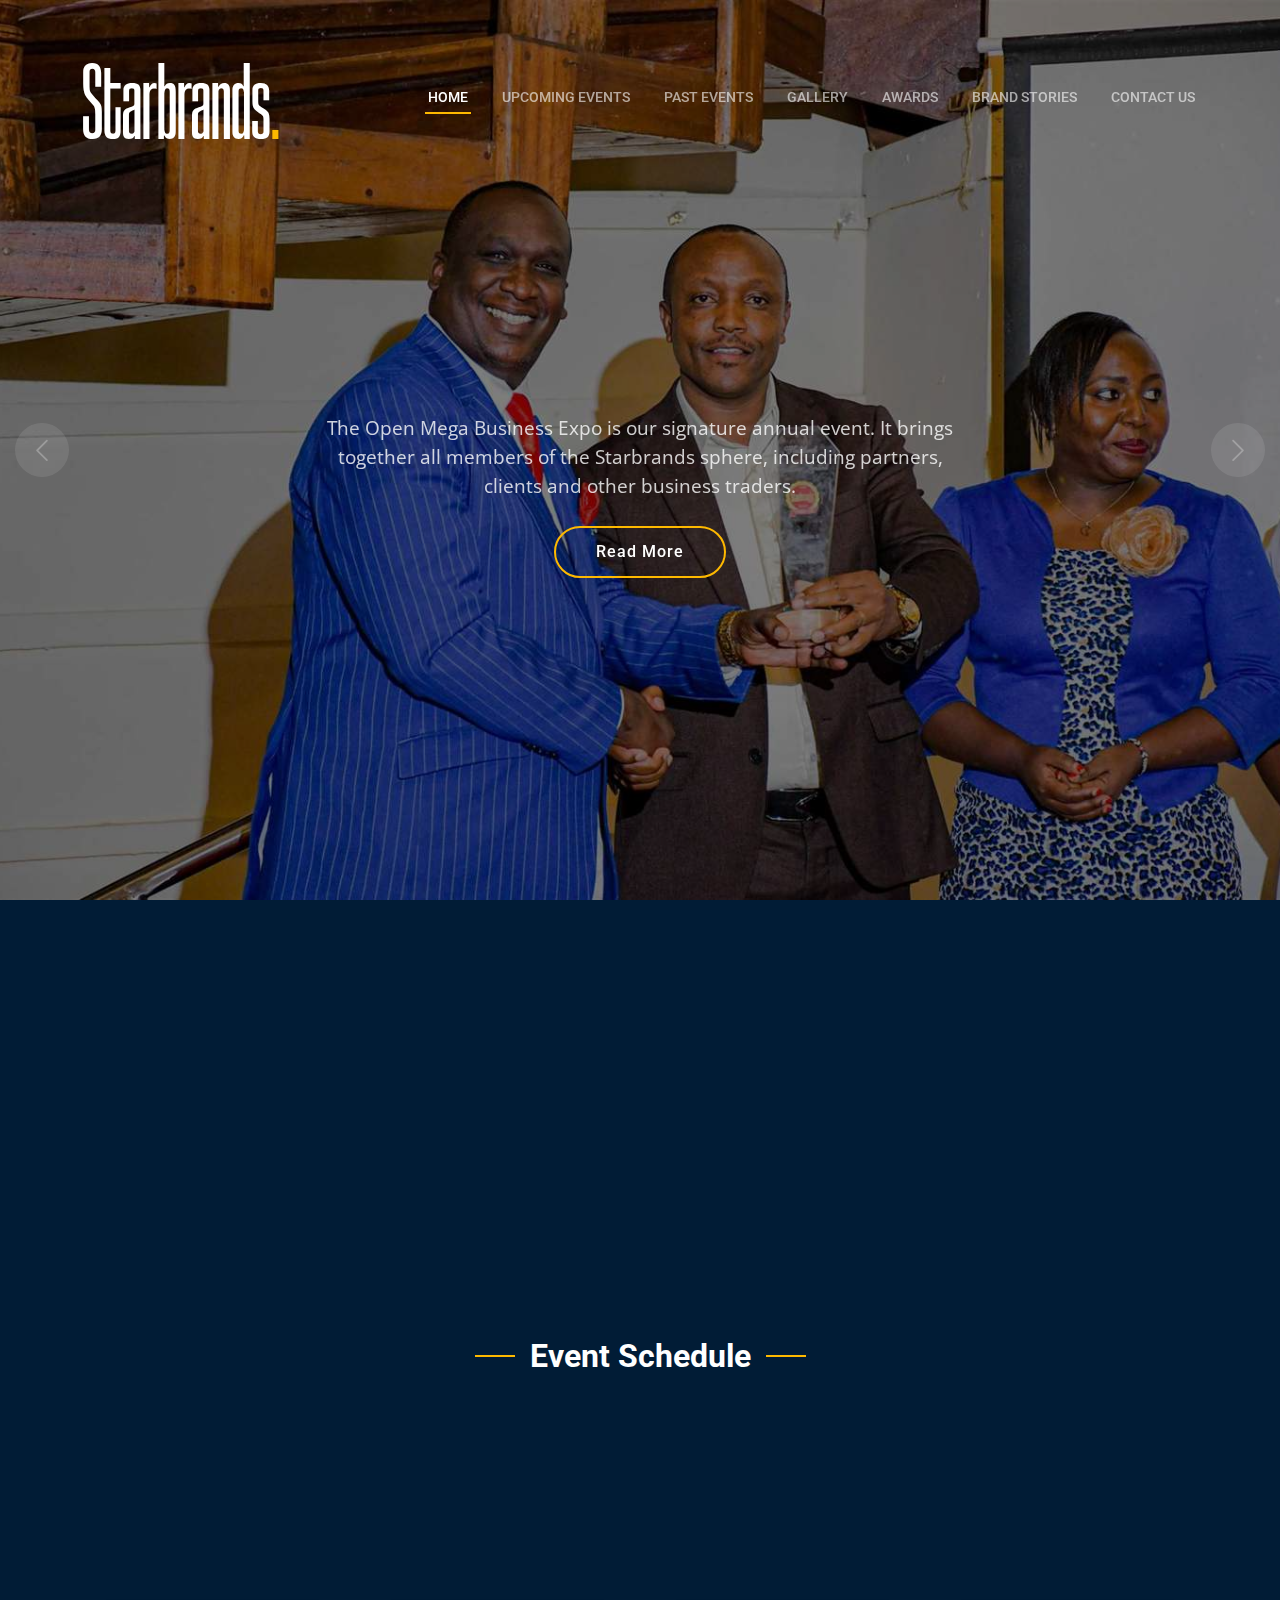
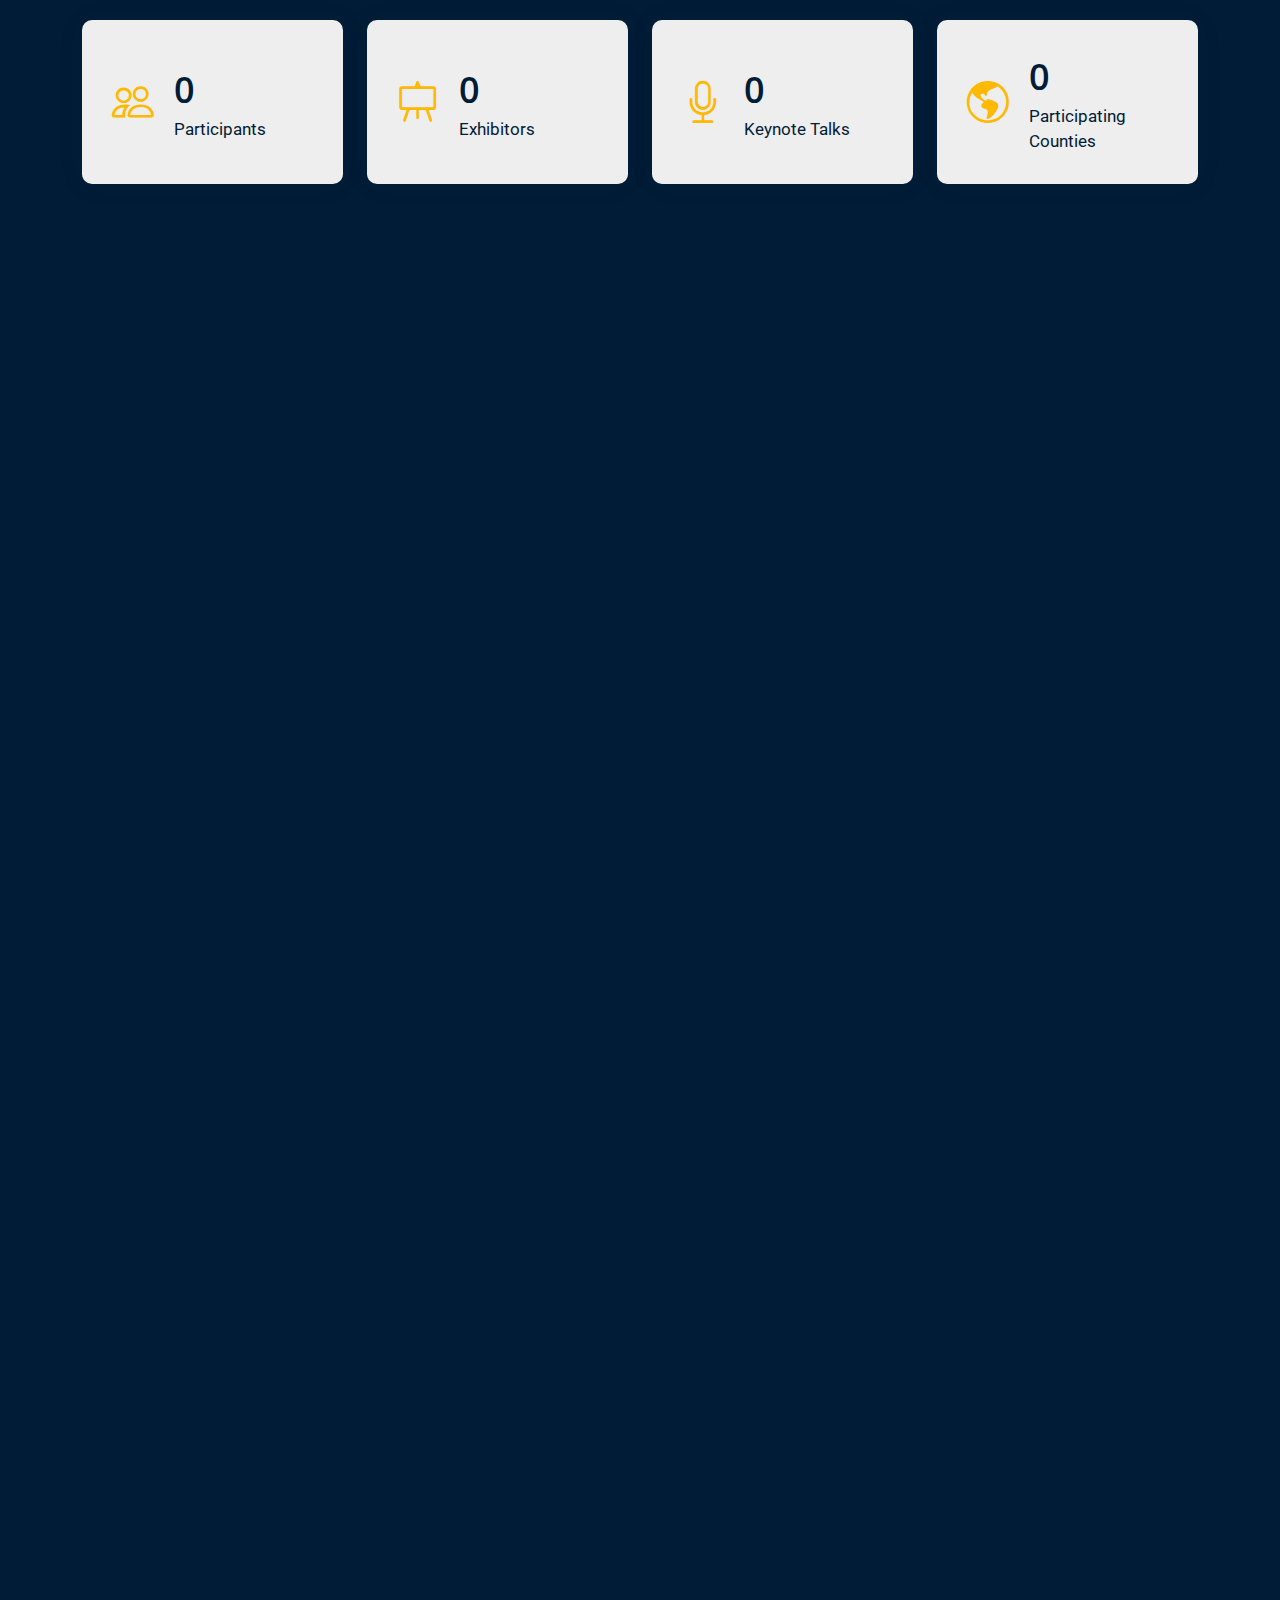
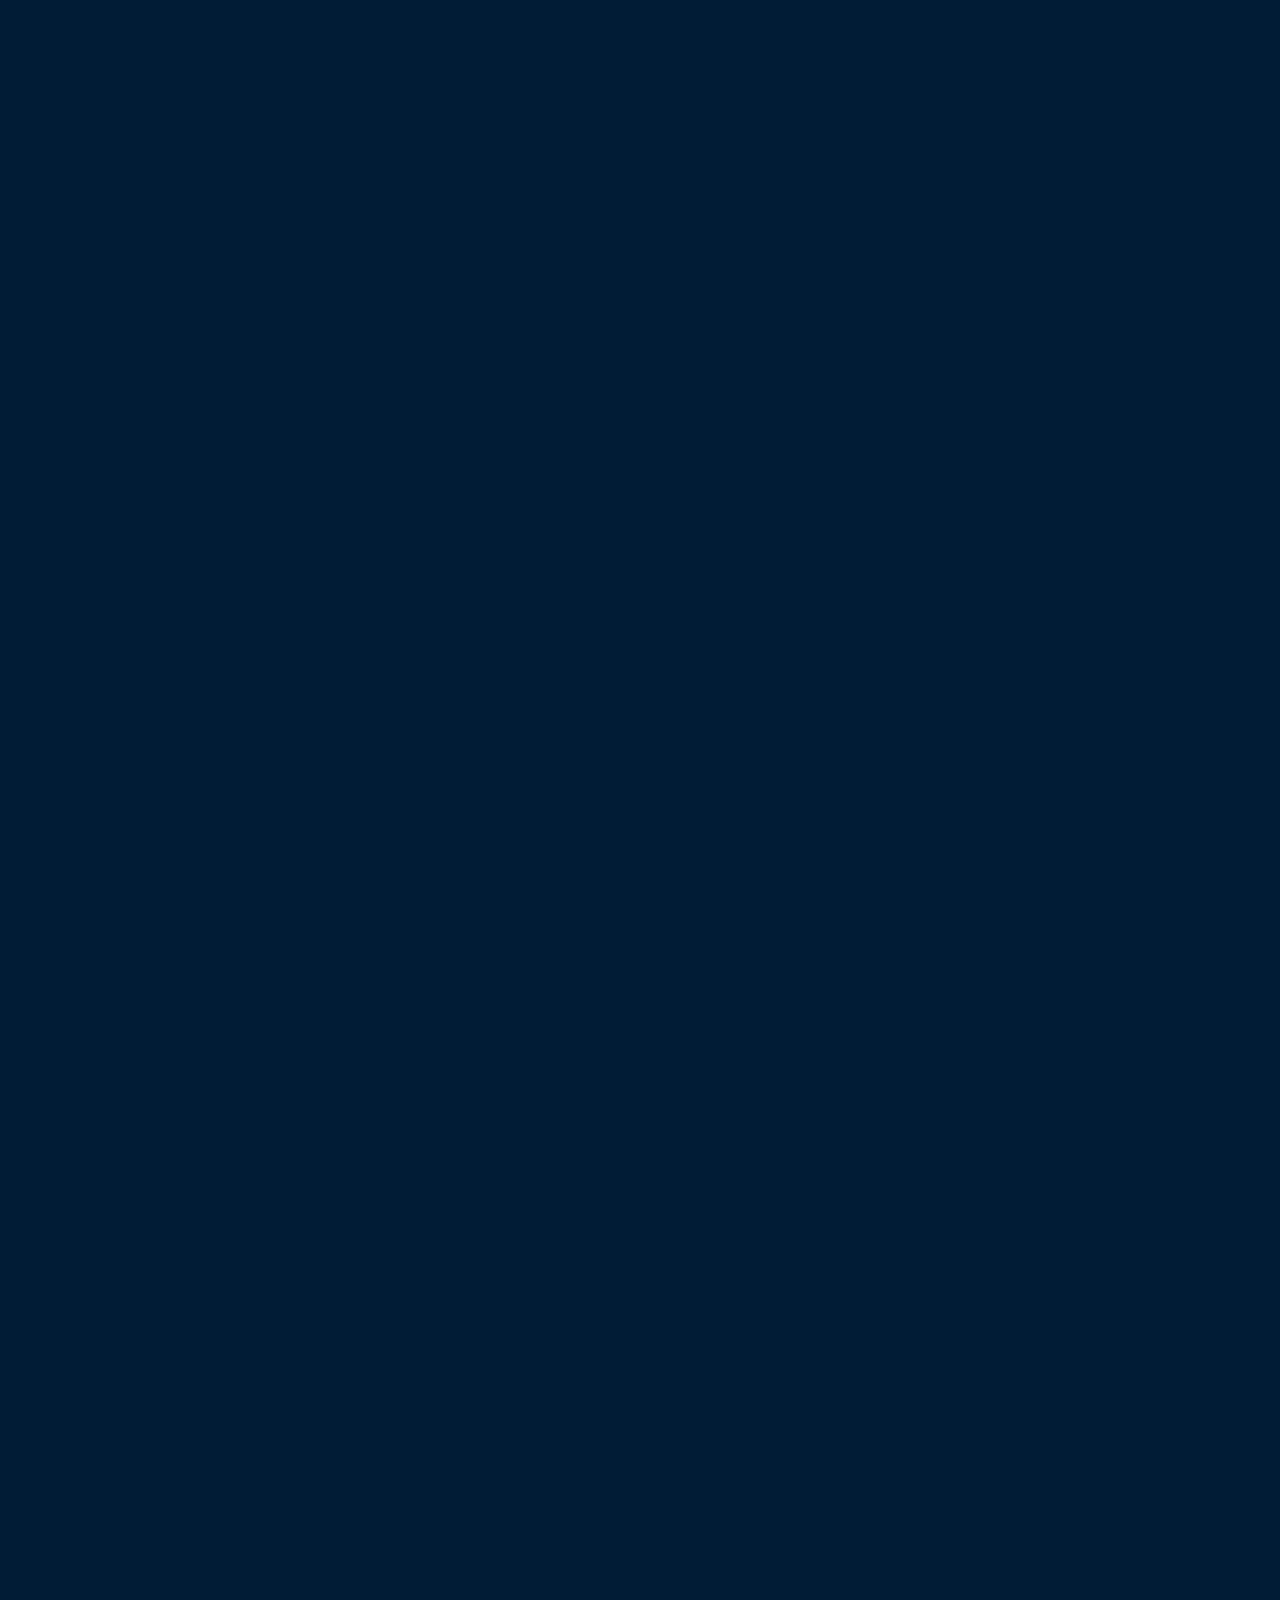
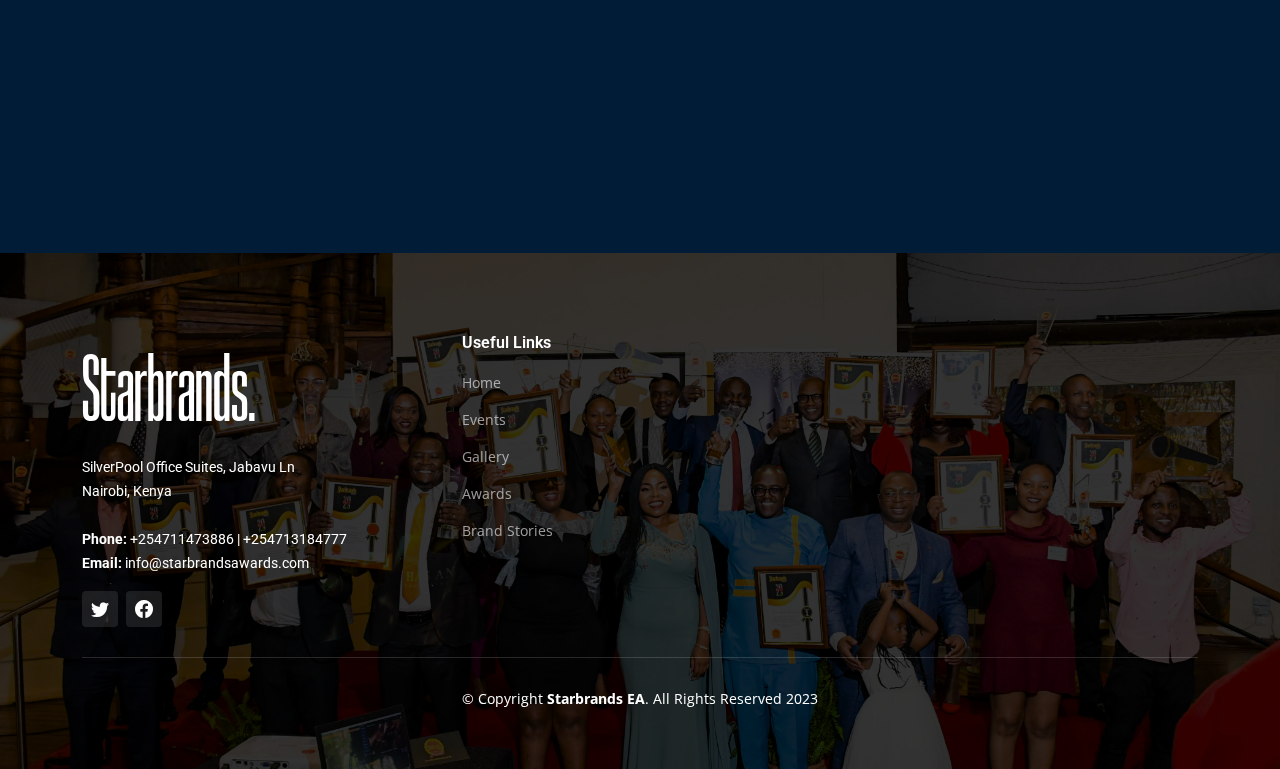
==== index.html @ d7c4d73c "favicon commit" ====
<!DOCTYPE html>
<html lang="en">

<head>
  <meta charset="utf-8">
  <meta content="width=device-width, initial-scale=1.0" name="viewport">

  <title>Starbrands</title>
  <meta content="" name="description">
  <meta content="" name="keywords">

  <!-- Favicons -->
  <link href="assets/img/favicon-logo-main.png" rel="icon">
  <link href="assets/img/favicon-logo-main.png" rel="apple-touch-icon">

  <!-- Google Fonts -->
  <link rel="preconnect" href="https://fonts.googleapis.com">
  <link rel="preconnect" href="https://fonts.gstatic.com" crossorigin>
  <link
    href="https://fonts.googleapis.com/css2?family=Open+Sans:ital,wght@0,300;0,400;0,500;0,600;0,700;1,300;1,400;1,600;1,700&family=Roboto:ital,wght@0,300;0,400;0,500;0,600;0,700;1,300;1,400;1,500;1,600;1,700&family=Work+Sans:ital,wght@0,300;0,400;0,500;0,600;0,700;1,300;1,400;1,500;1,600;1,700&display=swap"
    rel="stylesheet">

  <!-- Vendor CSS Files -->
  <link href="assets/vendor/bootstrap/css/bootstrap.min.css" rel="stylesheet">
  <link href="assets/vendor/bootstrap-icons/bootstrap-icons.css" rel="stylesheet">
  <link href="assets/vendor/fontawesome-free/css/all.min.css" rel="stylesheet">
  <link href="assets/vendor/aos/aos.css" rel="stylesheet">
  <link href="assets/vendor/glightbox/css/glightbox.min.css" rel="stylesheet">
  <link href="assets/vendor/swiper/swiper-bundle.min.css" rel="stylesheet">

  <!-- Template Main CSS File -->
  <link href="assets/css/main.css" rel="stylesheet">


</head>

<body>

  <!-- ======= Header ======= -->
  <header id="header" class="header d-flex align-items-center">
    <div class="container-fluid container-xl d-flex align-items-center justify-content-between">

      <a href="index.html" class="logo d-flex align-items-center">
        <!-- Uncomment the line below if you also wish to use an image logo -->
        <!-- <img src="assets/img/logo.png" alt=""> -->
        <h1 id="starbrands">Starbrands<span>.</span></h1>
      </a>

      <i class="mobile-nav-toggle mobile-nav-show bi bi-list"></i>
      <i class="mobile-nav-toggle mobile-nav-hide d-none bi bi-x"></i>
      <nav id="navbar" class="navbar">
        <ul>
          <li><a href="index.html" class="active">Home</a></li>
          <!-- <li class="dropdown"><a href="#"><span>Events</span> <i class="bi bi-chevron-down dropdown-indicator"></i></a>
            <ul>
              <li><a href="#">Upcoming Events</a></li>
              <li class="dropdown"><a href="#"><span>Deep Dropdown</span> <i class="bi bi-chevron-down dropdown-indicator"></i></a>
                <ul>
                  <li><a href="#">Deep Dropdown 1</a></li>
                  <li><a href="#">Deep Dropdown 2</a></li>
                  <li><a href="#">Deep Dropdown 3</a></li>
                  <li><a href="#">Deep Dropdown 4</a></li>
                  <li><a href="#">Deep Dropdown 5</a></li>
                </ul>
              </li>
              <li><a href="#">Past Events</a></li>
            </ul>
          </li> -->
          <li><a href="#">Upcoming Events</a></li>
          <li><a href="#">Past Events</a></li>
          <li><a href="gallery.html">Gallery</a></li>
          <li><a href="#">Awards</a></li>
          <li><a href="#">Brand Stories</a></li>
          <li><a href="#">Contact Us</a></li>

          <!-- <li><a href="contact.html">Contact</a></li> -->
        </ul>
      </nav><!-- .navbar -->

    </div>
  </header><!-- End Header -->

  <!-- ======= Hero Section ======= -->
  <section id="hero" class="hero">

    <div class="info d-flex align-items-center">
      <div class="container">
        <div class="row justify-content-center">
          <div class="col-lg-7 text-center">
            <!-- <h2 data-aos="fade-down"> <span> OMBE - 2023</span></h2> -->
            <p data-aos="fade-up">The Open Mega Business Expo is our signature annual event.
              It brings together all members of the Starbrands sphere, including
              partners, clients and other business traders.</p>
            <a data-aos="fade-up" data-aos-delay="200" href="#main" class="btn-get-started">Read More</a>
          </div>
        </div>
      </div>
    </div>

    <div id="hero-carousel" class="carousel slide" data-bs-ride="carousel" data-bs-interval="5000">

      <div class="carousel-item active" style="background-image: url(assets/img/gallery/old-compressed/8.jpg)"></div>
      <div class="carousel-item" style="background-image: url(assets/img/gallery/old-compressed/17.jpg)"></div>
      <div class="carousel-item" style="background-image: url(assets/img/gallery/new-compressed/19.jpg)"></div>
      <!-- <div class="carousel-item" style="background-image: url(assets/img/gallery/new-compressed/10.jpg)"></div> -->
      <div class="carousel-item" style="background-image: url(assets/img/banner2.jpg)"></div>
      <!-- <div class="carousel-item" style="background-image: url(assets/img/banner2.jpg)"></div>
      <div class="carousel-item" style="background-image: url(assets/img/banner2.jpg)"></div>
      <div class="carousel-item" style="background-image: url(assets/img/banner3.jpg)"></div> -->

      <a class="carousel-control-prev" href="#hero-carousel" role="button" data-bs-slide="prev">
        <span class="carousel-control-prev-icon bi bi-chevron-left" aria-hidden="true"></span>
      </a>

      <a class="carousel-control-next" href="#hero-carousel" role="button" data-bs-slide="next">
        <span class="carousel-control-next-icon bi bi-chevron-right" aria-hidden="true"></span>
      </a>

    </div>

  </section><!-- End Hero Section -->

  <main id="main">

    <!-- ======= Get Started Section ======= -->
    <section id="get-started" class="get-started section-bg">
      <div class="container">

        <div class="row justify-content-between gy-4">

          <div class="col-lg-8 d-flex align-items-center" data-aos="fade-up">
            <div class="content">
              <h3>OPEN MEGA BUSINESS EXPO</h3>
              <p>The open mega business expo is our signature annual event. It brings together all members of the
                Starbrands
                sphere, including partners, clients and other business traders. It features 3 days of exciting
                exhibitions,
                demos, inspiring
                business talks and networking. It’s the perfect opportunity to gain visibility and forge professional
                connections with other businesses and potential
                clients.</p>

            </div>
          </div>
        </div>

      </div>
    </section><!-- End Get Started Section -->

    <div class="info d-flex align-items-center">
      <div class="container">
        <div class="row justify-content-center">
          <!-- <h1 class="text-center">Event Schedule</h1> -->
          <div class=" mt-4 section-header">
            <h2>Event Schedule</h2>
            <!-- <p>Aperiam dolorum et et wuia molestias qui eveniet numquam nihil porro incidunt dolores placeat sunt id nobis
              omnis tiledo stran delop</p> -->
          </div>
          <div class="col-lg-6 text-center">
            <h2 data-aos="fade-down"><span><i class="bi bi-calendar-date"></i></span> When</h2>
            <p data-aos="fade-up">24th - 26th Nov 2023</p>
            <!-- <a data-aos="fade-up" data-aos-delay="200" href="#get-started" class="btn-get-started">Read More</a> -->
          </div>
          <!-- <span class="d-none d-lg-block w-0 px-0 my-2" style="height: 4rem; border-left: 1px solid #000;"></span> -->
          <div class="col-lg-6 text-center">
            <h2 data-aos="fade-down"><span><i class="bi bi-geo-alt"></i></span> Where</h2>
            <p data-aos="fade-up">Thika Municipal Stadium, Kiambu</p>
            <!-- <a data-aos="fade-up" data-aos-delay="200" href="#get-started" class="btn-get-started">Read More</a> -->
          </div>
        </div>
      </div>
    </div>

    <!-- ======= Stats Counter Section ======= -->
    <section id="stats-counter" class="stats-counter section-bg">
      <div class="container">

        <div class="row gy-4">

          <div class="col-lg-3 col-md-6">
            <div class="stats-item d-flex align-items-center w-100 h-100">
              <i class="bi bi-people color-blue flex-shrink-0"></i>
              <div>
                <span data-purecounter-start="0" data-purecounter-end="15000" data-purecounter-duration="1"
                  class="purecounter"></span>
                <p class="ku">Participants</p>
              </div>
            </div>
          </div><!-- End Stats Item -->

          <div class="col-lg-3 col-md-6">
            <div class="stats-item d-flex align-items-center w-100 h-100">
              <i class="bi bi-easel color-orange flex-shrink-0"></i>
              <div>
                <span data-purecounter-start="0" data-purecounter-end="400" data-purecounter-duration="1"
                  class="purecounter"></span>
                <p>Exhibitors</p>
              </div>
            </div>
          </div><!-- End Stats Item -->

          <div class="col-lg-3 col-md-6">
            <div class="stats-item d-flex align-items-center w-100 h-100">
              <i class="bi bi-mic color-green flex-shrink-0"></i>
              <div>
                <span data-purecounter-start="0" data-purecounter-end="10" data-purecounter-duration="1"
                  class="purecounter"></span>
                <p>Keynote Talks</p>
              </div>
            </div>
          </div><!-- End Stats Item -->

          <div class="col-lg-3 col-md-6">
            <div class="stats-item d-flex align-items-center w-100 h-100">
              <i class="bi bi-globe-americas color-pink flex-shrink-0"></i>
              <div>
                <span data-purecounter-start="0" data-purecounter-end="20" data-purecounter-duration="1"
                  class="purecounter"></span>
                <p>Participating Counties</p>
              </div>
            </div>
          </div><!-- End Stats Item -->

        </div>

      </div>
    </section><!-- End Stats Counter Section -->


    <!-- ======= Alt Services Section ======= -->
    <section id="alt-services" class="alt-services">
      <div class="container" data-aos="fade-up">

        <div class="row justify-content-around gy-4">
          <div class="col-lg-6 img-bg" style="background-image: url(assets/img/gallery/new-compressed/3.jpg);"
            data-aos="zoom-in" data-aos-delay="100"></div>

          <div class="col-lg-5 d-flex flex-column justify-content-center">
            <h3>Why Exhibit With Us?</h3>

            <div class="icon-box d-flex position-relative" data-aos="fade-up" data-aos-delay="100">
              <i class="bi bi-easel flex-shrink-0"></i>
              <div>
                <h4><a href="#alt-services" class="stretched-link">Boost your visibility</a></h4>
                <p>Establish yourself as a key player in the
                  Kenyan business ecosystem, increase your
                  brand awareness, and attract new
                  prospects.</p>
              </div>
            </div>

            <div class="icon-box d-flex position-relative" data-aos="fade-up" data-aos-delay="200">
              <i class="bi bi-patch-check flex-shrink-0"></i>
              <div>
                <h4><a href="#alt-services" class="stretched-link">Connect with the Starbrands community</a></h4>
                <p>Did you know that many Starbrands partners work in
                  collaboration with other partners?
                  It’s a win-win situation as it helps the community gain
                  time and expertise as well as establish a supportive
                  business network among key business players.</p>
              </div>
            </div>

            <div class="icon-box d-flex position-relative" data-aos="fade-up" data-aos-delay="300">
              <i class="bi bi-brightness-high flex-shrink-0"></i>
              <div>
                <h4><a href="#alt-services" class="stretched-link">Showcase your expertise</a></h4>
                <p>Share your knowledge and present various topics such as: Details about your Brand,
                  Services & Products, Customer success stories & feedback</p>
              </div>
            </div>

            <!-- <div class="icon-box d-flex position-relative" data-aos="fade-up" data-aos-delay="400">
              <i class="bi bi-brightness-high flex-shrink-0"></i>
              <div>
                <h4><a href="" class="stretched-link">Tride clov</a></h4>
                <p>Est voluptatem labore deleniti quis a delectus et. Saepe dolorem libero sit non aspernatur odit amet.
                  Et eligendi</p>
              </div>
            </div> -->

          </div>
        </div>

      </div>
    </section><!-- End Alt Services Section -->



    <!-- ======= Services Section ======= -->
    <section id="services" class="services section-bg">
      <div class="container" data-aos="fade-up">

        <div class="section-header">
          <h2>Branded Booths</h2>
          <p>Our branded booths offer you a unique opportunity
            to play a key role during the Expo and increase your
            brand visibility, awareness and business expertise.</p>
        </div>

        <div class="row gy-4">

          <div class="col-lg-3 col-md-6" data-aos="fade-up" data-aos-delay="100">
            <div class="service-item  position-relative">
              <div class="icon">
                <i class="fa-solid fa-mountain-city"></i>
              </div>
              <h3>Plug & Play</h3>
              <p>Booths include a big screen TV for demos/slides.</p>
              <!-- <a href="service-details.html" class="readmore stretched-link">Learn more <i
                  class="bi bi-arrow-right"></i></a> -->
            </div>
          </div><!-- End Service Item -->

          <div class="col-lg-3 col-md-6" data-aos="fade-up" data-aos-delay="200">
            <div class="service-item position-relative">
              <div class="icon">
                <i class="fa-solid fa-arrow-up-from-ground-water"></i>
              </div>
              <h3>No exhibition materials needed</h3>
              <p>Eliminate stress with minimum set-up.</p>
            </div>
          </div><!-- End Service Item -->

          <div class="col-lg-3 col-md-6" data-aos="fade-up" data-aos-delay="300">
            <div class="service-item position-relative">
              <div class="icon">
                <i class="fa-solid fa-compass-drafting"></i>
              </div>
              <h3>Promote your brand</h3>
              <p>Get published in the event agenda which
                is distributed on-site and promoted online.</p>
            </div>
          </div><!-- End Service Item -->

          <div class="col-lg-3 col-md-6" data-aos="fade-up" data-aos-delay="400">
            <div class="service-item position-relative">
              <div class="icon">
                <i class="fa-solid fa-trowel-bricks"></i>
              </div>
              <h3>Community</h3>
              <p>Open to all Partners, developers
                and community members.</p>
            </div>
          </div><!-- End Service Item -->

          <!-- <div class="col-lg-4 col-md-6" data-aos="fade-up" data-aos-delay="500">
            <div class="service-item position-relative">
              <div class="icon">
                <i class="fa-solid fa-helmet-safety"></i>
              </div>
              <h3>Velit Doloremque</h3>
              <p>Cumque et suscipit saepe. Est maiores autem enim facilis ut aut ipsam corporis aut. Sed animi at autem
                alias eius labore.</p>
              <a href="service-details.html" class="readmore stretched-link">Learn more <i
                  class="bi bi-arrow-right"></i></a>
            </div>
          </div> 

          <div class="col-lg-4 col-md-6" data-aos="fade-up" data-aos-delay="600">
            <div class="service-item position-relative">
              <div class="icon">
                <i class="fa-solid fa-arrow-up-from-ground-water"></i>
              </div>
              <h3>Dolori Architecto</h3>
              <p>Hic molestias ea quibusdam eos. Fugiat enim doloremque aut neque non et debitis iure. Corrupti
                recusandae ducimus enim.</p>
              <a href="service-details.html" class="readmore stretched-link">Learn more <i
                  class="bi bi-arrow-right"></i></a>
            </div>
          </div> -->

        </div>

      </div>
    </section><!-- End Services Section -->

    <!-- ======= Features Section ======= -->
    <section id="features" class="features section-bg">
      <div class="container" data-aos="fade-up">


        <div class="section-header">
          <h2>Choose your Booth</h2>
          <p>Benefit by promoting your brand on our social media platforms
            with over 500,000 followers and that of our partner influencers
            with over 3,000,000 followers.</p>
        </div>


        <ul class="nav nav-tabs row  g-2 d-flex">

          <li class="nav-item col-2">
            <a class="nav-link active show" data-bs-toggle="tab" data-bs-target="#tab-1">
              <h4>2x2 Meters</h4>
            </a>
          </li><!-- End tab nav item -->

          <li class="nav-item col-2">
            <a class="nav-link" data-bs-toggle="tab" data-bs-target="#tab-2">
              <h4>3x3 Meters</h4>
            </a><!-- End tab nav item -->

          <li class="nav-item col-2">
            <a class="nav-link" data-bs-toggle="tab" data-bs-target="#tab-3">
              <h4>3x6 Meters</h4>
            </a>
          </li><!-- End tab nav item -->

          <li class="nav-item col-2">
            <a class="nav-link" data-bs-toggle="tab" data-bs-target="#tab-4">
              <h4>3x9 Meters</h4>
            </a>
          </li><!-- End tab nav item -->

          <li class="nav-item col-2">
            <a class="nav-link" data-bs-toggle="tab" data-bs-target="#tab-5">
              <h4>6x6 Meters</h4>
            </a>
          </li><!-- End tab nav item -->

          <li class="nav-item col-2">
            <a class="nav-link" data-bs-toggle="tab" data-bs-target="#tab-6">
              <h4>7x6 Meters</h4>
            </a>
          </li><!-- End tab nav item -->



        </ul>

        <div class="tab-content">

          <div class="tab-pane active show" id="tab-1">
            <div class="row d-flex align-items-center">
              <div class="col-lg-6 order-2 order-lg-1 mt-3 mt-lg-0 d-flex flex-column justify-content-center"
                data-aos="fade-up" data-aos-delay="100">
                <h3>Total - Ksh. 133,400</h3>
                <p class="fst-italic">
                  VAT inclusive*
                </p>
                <ul>
                  <li><i class="bi bi-check2-all"></i> 1 table & 2 chairs.</li>
                  <li><i class="bi bi-check2-all"></i> Logo on event website.</li>
                  <li><i class="bi bi-check2-all"></i> 1 car pass</li>
                  <li><i class="bi bi-check2-all"></i> 2 dozen mineral water</li>
                  <li><i class="bi bi-check2-all"></i> 3 exhibitor badges</li>
                </ul>
              </div>
              <div class="col-lg-6 order-1 order-lg-2 text-center" data-aos="fade-up" data-aos-delay="200">
                <img src="assets/img/gallery/booth3.png" alt="" class="img-fluid">
              </div>
            </div>
          </div><!-- End tab content item -->

          <div class="tab-pane" id="tab-2">
            <div class="row d-flex align-items-center">
              <div class="col-lg-6 order-2 order-lg-1 mt-3 mt-lg-0 d-flex flex-column justify-content-center"
                data-aos="fade-up" data-aos-delay="100">
                <h3>Total - Ksh. 179,800</h3>
                <p class="fst-italic">
                  VAT inclusive*
                </p>
                <ul>
                  <li><i class="bi bi-check2-all"></i> 1 table & 4 chairs.</li>
                  <li><i class="bi bi-check2-all"></i> Promotion on Facebook Page.</li>
                  <li><i class="bi bi-check2-all"></i> Logo on event website.</li>
                  <li><i class="bi bi-check2-all"></i> 1 car pass</li>
                  <li><i class="bi bi-check2-all"></i> 3 dozen mineral water</li>
                  <li><i class="bi bi-check2-all"></i> 4 exhibitor badges</li>
                </ul>
              </div>
              <div class="col-lg-6 order-1 order-lg-2 text-center">
                <img src="assets/img/gallery/booth3.png" alt="" class="img-fluid">
              </div>
            </div>
          </div><!-- End tab content item -->

          <div class="tab-pane" id="tab-3">
            <div class="row d-flex align-items-center">
              <div class="col-lg-6 order-2 order-lg-1 mt-3 mt-lg-0 d-flex flex-column justify-content-center"
                data-aos="fade-up" data-aos-delay="100">
                <h3>Total - Ksh. 290,000</h3>
                <p class="fst-italic">
                  VAT inclusive*
                </p>
                <ul>
                  <li><i class="bi bi-check2-all"></i> 1 table & 4 chairs.</li>
                  <li><i class="bi bi-check2-all"></i> Promotion on Facebook Page.</li>
                  <li><i class="bi bi-check2-all"></i> Logo on event website.</li>
                  <li><i class="bi bi-check2-all"></i> 2 car pass</li>
                  <li><i class="bi bi-check2-all"></i> 5 dozen mineral water</li>
                  <li><i class="bi bi-check2-all"></i> 6 exhibitor badges</li>
                </ul>
              </div>
              <div class="col-lg-6 order-1 order-lg-2 text-center">
                <img src="assets/img/gallery/booth3.png" alt="" class="img-fluid">
              </div>
            </div>
          </div><!-- End tab content item -->

          <div class="tab-pane" id="tab-4">
            <div class="row d-flex align-items-center">
              <div class="col-lg-6 order-2 order-lg-1 mt-3 mt-lg-0 d-flex flex-column justify-content-center"
                data-aos="fade-up" data-aos-delay="100">
                <h3>Total - Ksh. 527,800</h3>
                <p class="fst-italic">
                  VAT inclusive*
                </p>
                <ul>
                  <li><i class="bi bi-check2-all"></i> 1 table & 6 chairs.</li>
                  <li><i class="bi bi-check2-all"></i> Promotion on Twitter Trends.</li>
                  <li><i class="bi bi-check2-all"></i> Promotion on Facebook Page.</li>
                  <li><i class="bi bi-check2-all"></i> Logo on event website.</li>
                  <li><i class="bi bi-check2-all"></i> 2 car pass</li>
                  <li><i class="bi bi-check2-all"></i> 6 dozen mineral water</li>
                  <li><i class="bi bi-check2-all"></i> 6 exhibitor badges</li>
                </ul>
              </div>
              <div class="col-lg-6 order-1 order-lg-2 text-center">
                <img src="assets/img/gallery/booth3.png" alt="" class="img-fluid">
              </div>
            </div>
          </div><!-- End tab content item -->

          <div class="tab-pane" id="tab-5">
            <div class="row d-flex align-items-center">
              <div class="col-lg-6 order-2 order-lg-1 mt-3 mt-lg-0 d-flex flex-column justify-content-center"
                data-aos="fade-up" data-aos-delay="100">
                <h3>Total - Ksh. 754,000</h3>
                <p class="fst-italic">
                  VAT inclusive*
                </p>
                <ul>
                  <li><i class="bi bi-check2-all"></i> 1 table & 8 chairs.</li>
                  <li><i class="bi bi-check2-all"></i> Promotion on Twitter Trends.</li>
                  <li><i class="bi bi-check2-all"></i> Promotion on Facebook Page.</li>
                  <li><i class="bi bi-check2-all"></i> Logo on event website.</li>
                  <li><i class="bi bi-check2-all"></i> 3 car pass</li>
                  <li><i class="bi bi-check2-all"></i> 7 dozen mineral water</li>
                  <li><i class="bi bi-check2-all"></i> 8 exhibitor badges</li>
                </ul>
                <p class="fst-italic">
                  *plus any other thing upon request
                </p>

              </div>
              <div class="col-lg-6 order-1 order-lg-2 text-center">
                <img src="assets/img/gallery/booth3.png" alt="" class="img-fluid">
              </div>
            </div>
          </div><!-- End tab content item -->

          <div class="tab-pane" id="tab-6">
            <div class="row d-flex align-items-center">
              <div class="col-lg-6 order-2 order-lg-1 mt-3 mt-lg-0 d-flex flex-column justify-content-center"
                data-aos="fade-up" data-aos-delay="100">
                <h3>Total - Ksh. 1,044,000</h3>
                <p class="fst-italic">
                  VAT inclusive*
                </p>
                <ul>
                  <li><i class="bi bi-check2-all"></i> 1 table & 10 chairs.</li>
                  <li><i class="bi bi-check2-all"></i> Promotion on Twitter Trends.</li>
                  <li><i class="bi bi-check2-all"></i> Promotion on Facebook Page.</li>
                  <li><i class="bi bi-check2-all"></i> Logo on event website.</li>
                  <li><i class="bi bi-check2-all"></i> 4 car pass</li>
                  <li><i class="bi bi-check2-all"></i> 10 dozen mineral water</li>
                  <li><i class="bi bi-check2-all"></i> 10 exhibitor badges</li>
                </ul>
                <p class="fst-italic">
                  *plus any other thing upon request
                </p>

              </div>
              <div class="col-lg-6 order-1 order-lg-2 text-center">
                <img src="assets/img/gallery/booth3.png" alt="" class="img-fluid">
              </div>
            </div>
          </div><!-- End tab content item -->

        </div>

      </div>
    </section><!-- End Features Section -->


    <section id="team" class="team">
      <div class="container aos-init aos-animate" data-aos="fade-up">

        <div class="section-header" data-aos="fade-up">
          <h2>Invited Guests</h2>
          <!-- <p>Aperiam dolorum et et wuia molestias qui eveniet numquam nihil porro incidunt dolores placeat sunt id nobis
            omnis tiledo stran delop</p> -->
        </div>

        <div class="row gy-5" data-aos="fade-up">

          <div class="col-lg-4 col-md-6 col-12 member aos-init aos-animate" data-aos="fade-up" data-aos-delay="100">
            <div class="member-img">
              <img src="assets/img/gallery/riggyg2.jpg" class="img-fluid" alt="">
            </div>
            <div class="member-info text-center">
              <h4>Hon. Rigathi Gachagua</h4>
              <span>Deputy President, Republic of Kenya</span>

            </div>
          </div><!-- End Team Member -->

          <div class="col-lg-4 col-md-6 col-12 member aos-init aos-animate" data-aos="fade-up" data-aos-delay="200">
            <div class="member-img">
              <img src="assets/img/gallery/kimani2.jpg" class="img-fluid" alt="">
            </div>
            <div class="member-info text-center">
              <h4>Hon. Kimani Wamatangi</h4>
              <span>Governor, Kiambu County</span>
            </div>
          </div><!-- End Team Member -->

          <div class="col-lg-4 col-md-6 col-12 member aos-init aos-animate" data-aos="fade-up" data-aos-delay="300">
            <div class="member-img">
              <img src="assets/img/gallery/kuria.jpg" class="img-fluid" alt="">
            </div>
            <div class="member-info text-center">
              <h4>Hon. Moses Kuria</h4>
              <span>CS, Ministry of Trade & Investments</span>

            </div>
          </div><!-- End Team Member -->

        </div>

      </div>
    </section>

    <!-- ======= Our Projects Section ======= -->
    <section id="projects" class="projects">
      <div class="container" data-aos="fade-up">

        <div class="section-header">
          <h2>Our Partners</h2>
        </div>

        <div class="portfolio-isotope" data-portfolio-filter="*" data-portfolio-layout="masonry"
          data-portfolio-sort="original-order">

          <!-- <ul class="portfolio-flters" data-aos="fade-up" data-aos-delay="100">
            <li data-filter="*" class="filter-active">All</li>
            <li data-filter=".filter-remodeling">Remodeling</li>
            <li data-filter=".filter-construction">Construction</li>
            <li data-filter=".filter-repairs">Repairs</li>
            <li data-filter=".filter-design">Design</li>
          </ul>End Projects Filters -->

          <div class="row gy-4 portfolio-container" data-aos="fade-up" data-aos-delay="200">

            <div class="col-lg-2 col-md-3 col-4 portfolio-item filter-remodeling">
              <div class="portfolio-content h-100">
                <img src="assets/img/projects/remodeling-1.jpg" class="img-fluid" alt="">
                <div class="portfolio-info">
                  <p>KNCCI</p>
                  <!-- <a href="assets/img/projects/remodeling-1.jpg" title="Remodeling 1"
                    data-gallery="portfolio-gallery-remodeling" class="glightbox preview-link"><i
                      class="bi bi-zoom-in"></i></a>
                  <a href="project-details.html" title="More Details" class="details-link"><i
                      class="bi bi-link-45deg"></i></a> -->
                </div>
              </div>
            </div><!-- End Projects Item -->

            <div class="col-lg-2 col-md-3 col-4 portfolio-item filter-construction">
              <div class="portfolio-content h-100">
                <img src="assets/img/projects/construction-1.jpg" class="img-fluid" alt="">
                <div class="portfolio-info">
                  <p>Together As One</p>
                  <!-- <a href="assets/img/projects/construction-1.jpg" title="Construction 1"
                    data-gallery="portfolio-gallery-construction" class="glightbox preview-link"><i
                      class="bi bi-zoom-in"></i></a>
                  <a href="project-details.html" title="More Details" class="details-link"><i
                      class="bi bi-link-45deg"></i></a> -->
                </div>
              </div>
            </div><!-- End Projects Item -->

            <div class="col-lg-2 col-md-3 col-4 portfolio-item filter-repairs">
              <div class="portfolio-content h-100">
                <img src="assets/img/projects/realtorsolutions.jpg" class="img-fluid" alt="">
                <div class="portfolio-info">
                  <!-- <h4>Repairs 1</h4> -->
                  <p>Association of Real Estate Stakeholders</p>
                  <!-- <a href="assets/img/projects/repairs-1.jpg" title="Repairs 1" data-gallery="portfolio-gallery-repairs"
                    class="glightbox preview-link"><i class="bi bi-zoom-in"></i></a>
                  <a href="project-details.html" title="More Details" class="details-link"><i
                      class="bi bi-link-45deg"></i></a> -->
                </div>
              </div>
            </div><!-- End Projects Item -->

            <div class="col-lg-3 col-md-3 col-4 portfolio-item filter-design">
              <div class="portfolio-content h-100">
                <img src="assets/img/projects/design-1.jpg" class="img-fluid" alt="">
                <div class="portfolio-info">
                  <!-- <h4>Design 1</h4> -->
                  <p>Kenya-Dubai, Chamber of Commerece</p>
                  <!-- <a href="assets/img/projects/design-1.jpg" title="Repairs 1" data-gallery="portfolio-gallery-book"
                    class="glightbox preview-link"><i class="bi bi-zoom-in"></i></a>
                  <a href="project-details.html" title="More Details" class="details-link"><i
                      class="bi bi-link-45deg"></i></a> -->
                </div>
              </div>
            </div>

            <!-- End Projects Item -->




          </div><!-- End Projects Container -->

        </div>

      </div>
    </section><!-- End Our Projects Section -->


  </main><!-- End #main -->

  <!-- ======= Footer ======= -->
  <footer id="footer" class="footer">

    <div class="footer-content position-relative">
      <div class="container">
        <div class="row">

          <div class="col-lg-4 col-md-6">
            <div class="footer-info">
              <h3 id="starbrands">Starbrands.</h3>
              <p>
                SilverPool Office Suites, Jabavu Ln<br>
                Nairobi, Kenya<br><br>
                <strong>Phone:</strong> +254711473886 | +254713184777<br>
                <strong>Email:</strong> info@starbrandsawards.com<br>
              </p>
              <div class="social-links d-flex mt-3">
                <a href="#" class="d-flex align-items-center justify-content-center"><i class="bi bi-twitter"></i></a>
                <a href="#" class="d-flex align-items-center justify-content-center"><i class="bi bi-facebook"></i></a>
                <!-- <a href="#" class="d-flex align-items-center justify-content-center"><i class="bi bi-instagram"></i></a>
                <a href="#" class="d-flex align-items-center justify-content-center"><i class="bi bi-linkedin"></i></a> -->
              </div>
            </div>
          </div><!-- End footer info column-->

          <div class="col-lg-2 col-md-3 footer-links">
            <h4>Useful Links</h4>
            <ul>
              <li><a href="#">Home</a></li>
              <li><a href="#">Events</a></li>
              <li><a href="#">Gallery</a></li>
              <li><a href="#">Awards</a></li>
              <li><a href="#">Brand Stories</a></li>
            </ul>
          </div><!-- End footer links column-->

          <!-- <div class="col-lg-2 col-md-3 footer-links">
            <h4>Our Services</h4>
            <ul>
              <li><a href="#">Lorem</a></li>
              <li><a href="#">Lorem</a></li>
              <li><a href="#">Lorem</a></li>
            </ul>
          </div> -->
          <!-- End footer links column-->

          <!-- <div class="col-lg-2 col-md-3 footer-links">
            <h4>Lorem</h4>
            <ul>
              <li><a href="#">Lorem</a></li>
              <li><a href="#">Lorem</a></li>
              <li><a href="#">Lorem</a></li>
            </ul>
          </div> -->
          <!-- End footer links column-->

          <!-- <div class="col-lg-2 col-md-3 footer-links">
            <h4>Lorem</h4>
            <ul>
              <li><a href="#">Lorem</a></li>
              <li><a href="#">Lorem</a></li>
              <li><a href="#">Lorem</a></li>
            </ul>
          </div> -->

        </div>
      </div>
    </div>

    <div class="footer-legal text-center position-relative">
      <div class="container">
        <div class="copyright">
          &copy; Copyright <strong><span>Starbrands EA</span></strong>. All Rights Reserved 2023
        </div>
      </div>
    </div>

  </footer>
  <!-- End Footer -->

  <a href="#" class="scroll-top d-flex align-items-center justify-content-center"><i
      class="bi bi-arrow-up-short"></i></a>

  <div id="preloader"></div>

  <!-- Vendor JS Files -->
  <script src="assets/vendor/bootstrap/js/bootstrap.bundle.min.js"></script>
  <script src="assets/vendor/aos/aos.js"></script>
  <script src="assets/vendor/glightbox/js/glightbox.min.js"></script>
  <script src="assets/vendor/isotope-layout/isotope.pkgd.min.js"></script>
  <script src="assets/vendor/swiper/swiper-bundle.min.js"></script>
  <script src="assets/vendor/purecounter/purecounter_vanilla.js"></script>
  <script src="assets/vendor/php-email-form/validate.js"></script>

  <!-- Template Main JS File -->
  <script src="assets/js/main.js"></script>

</body>

</html>
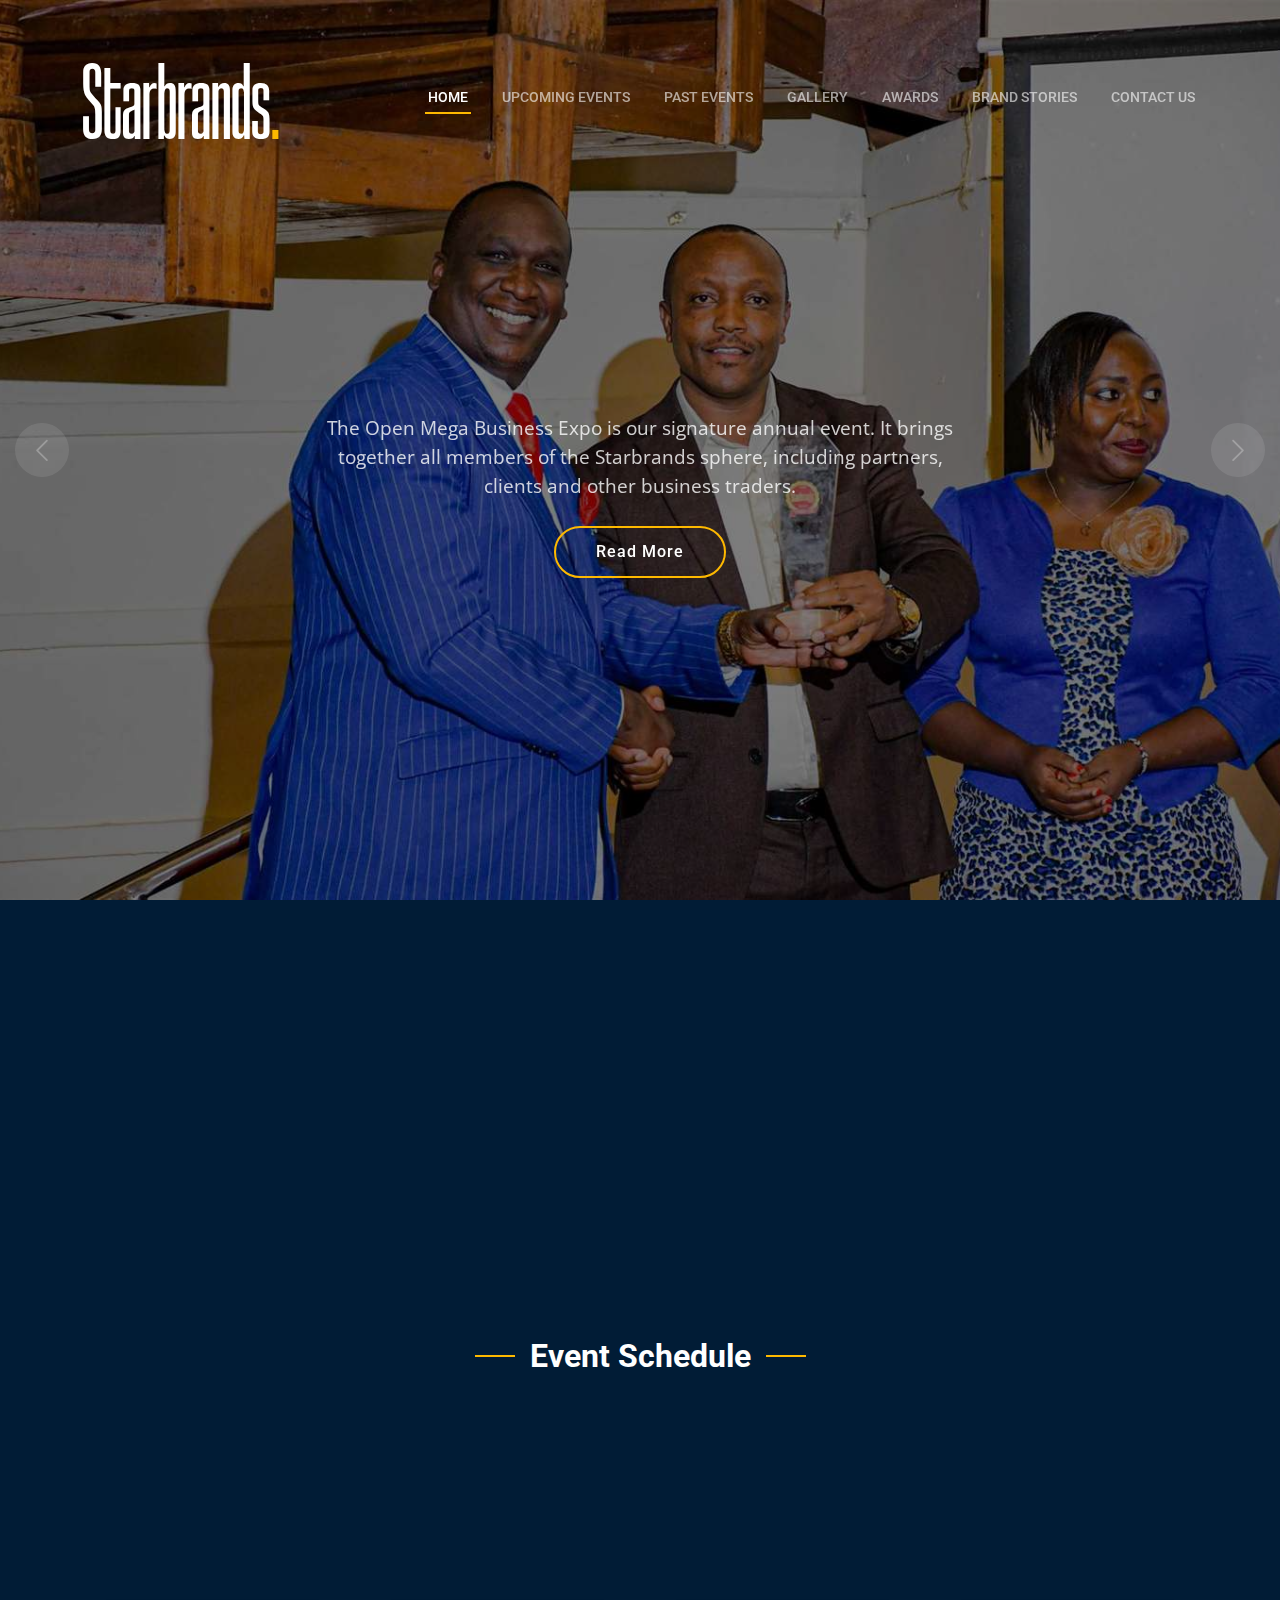
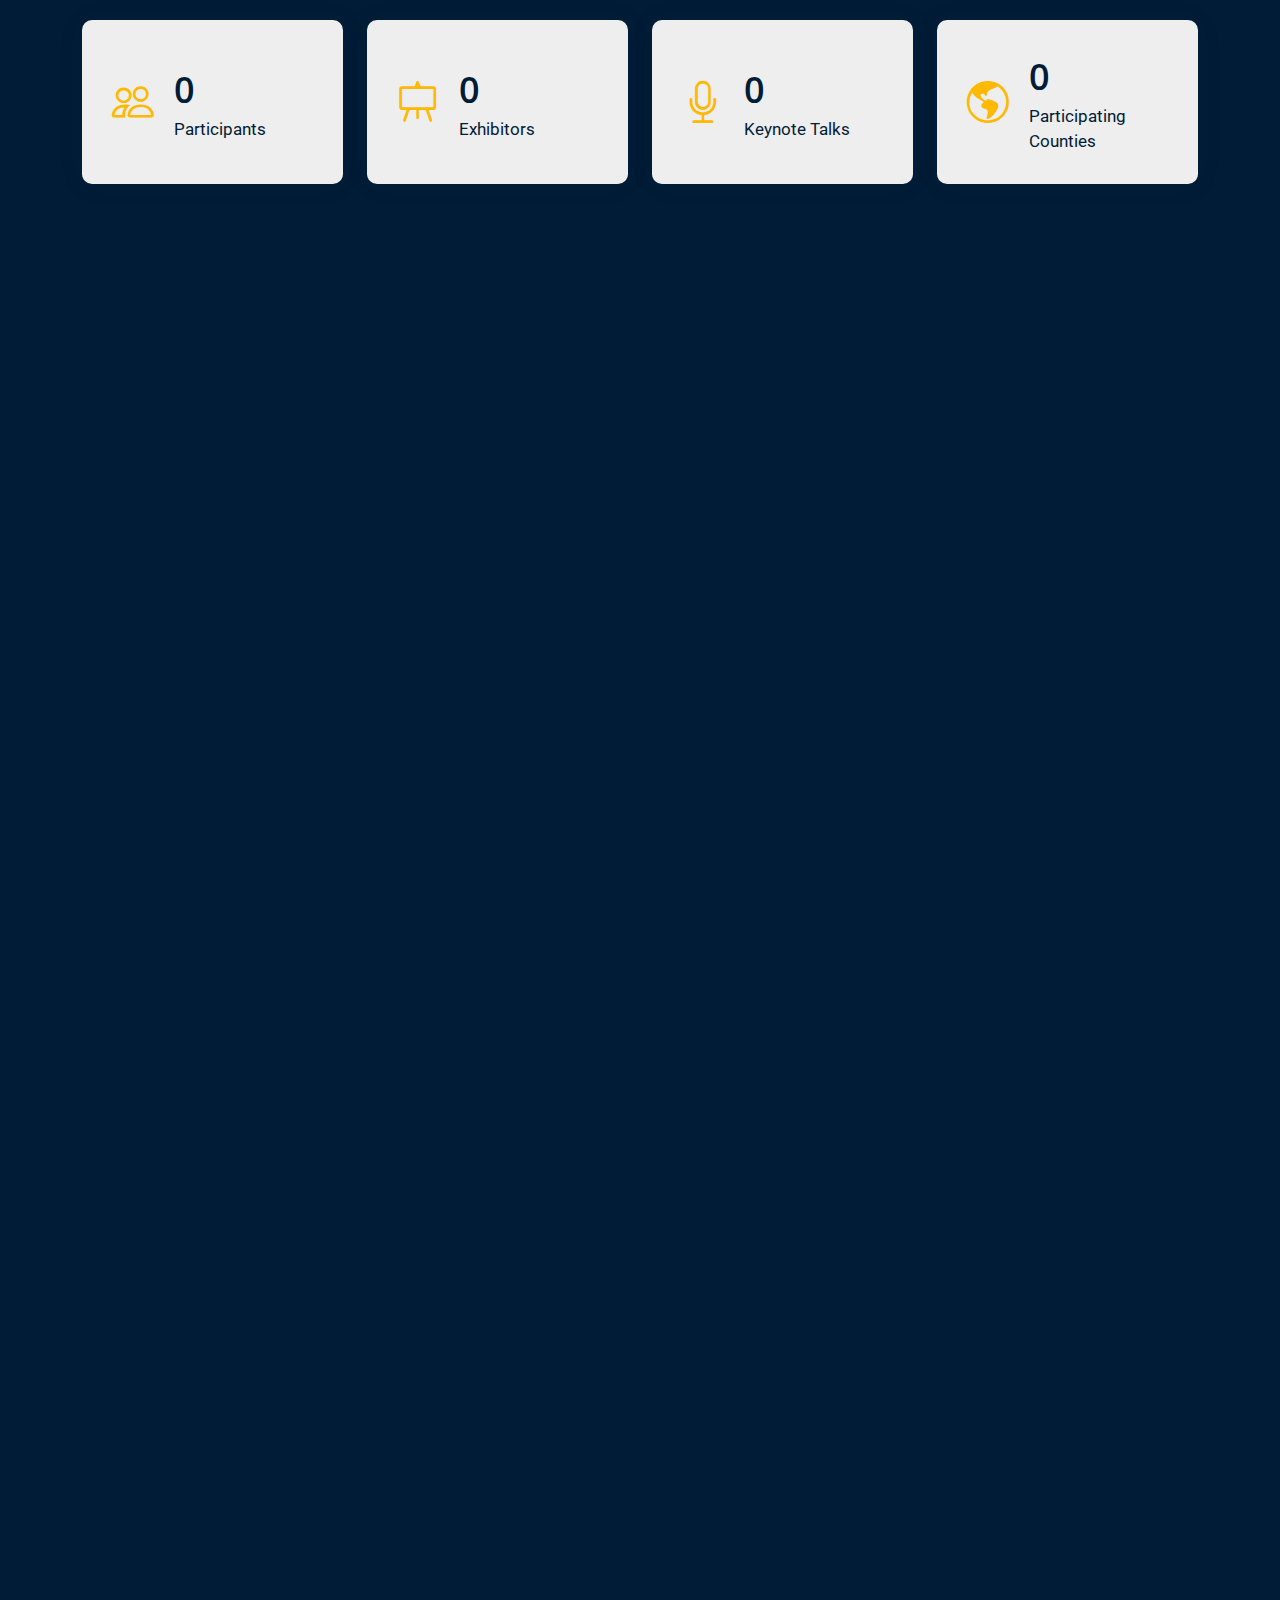
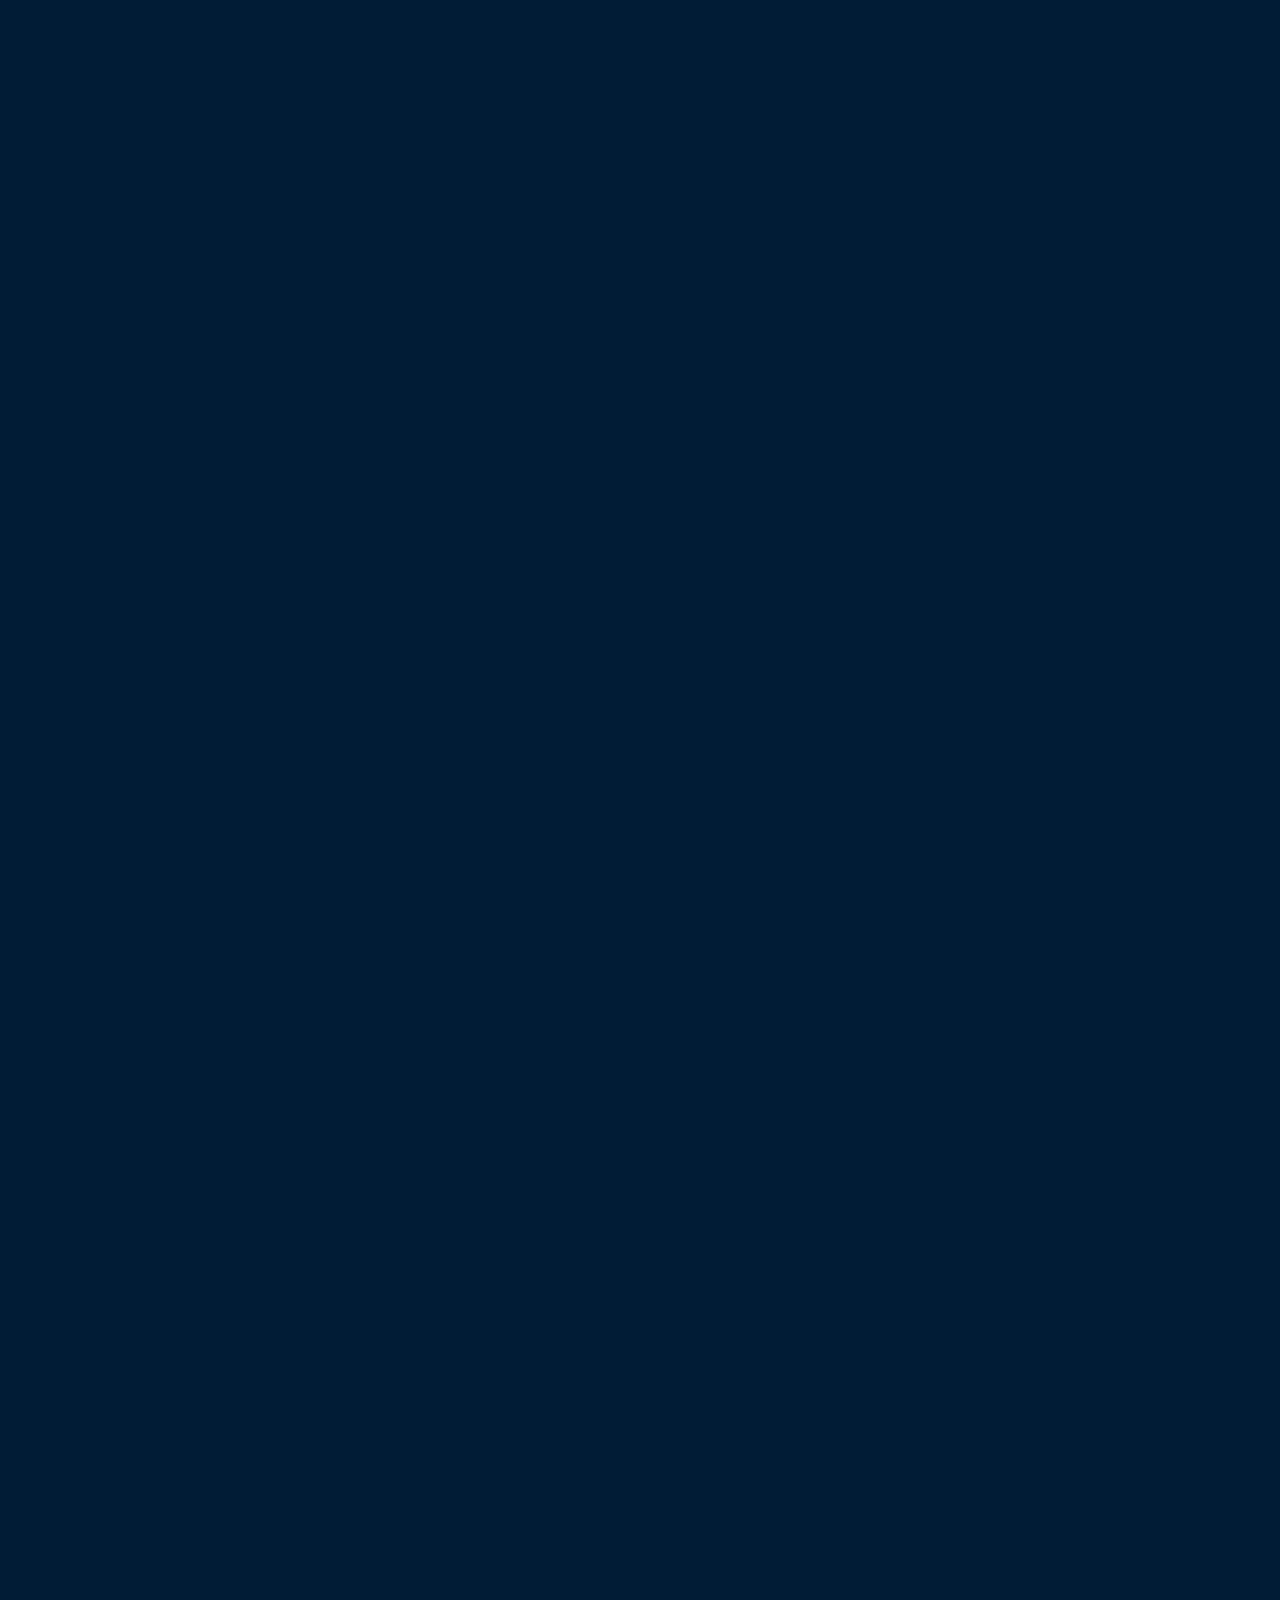
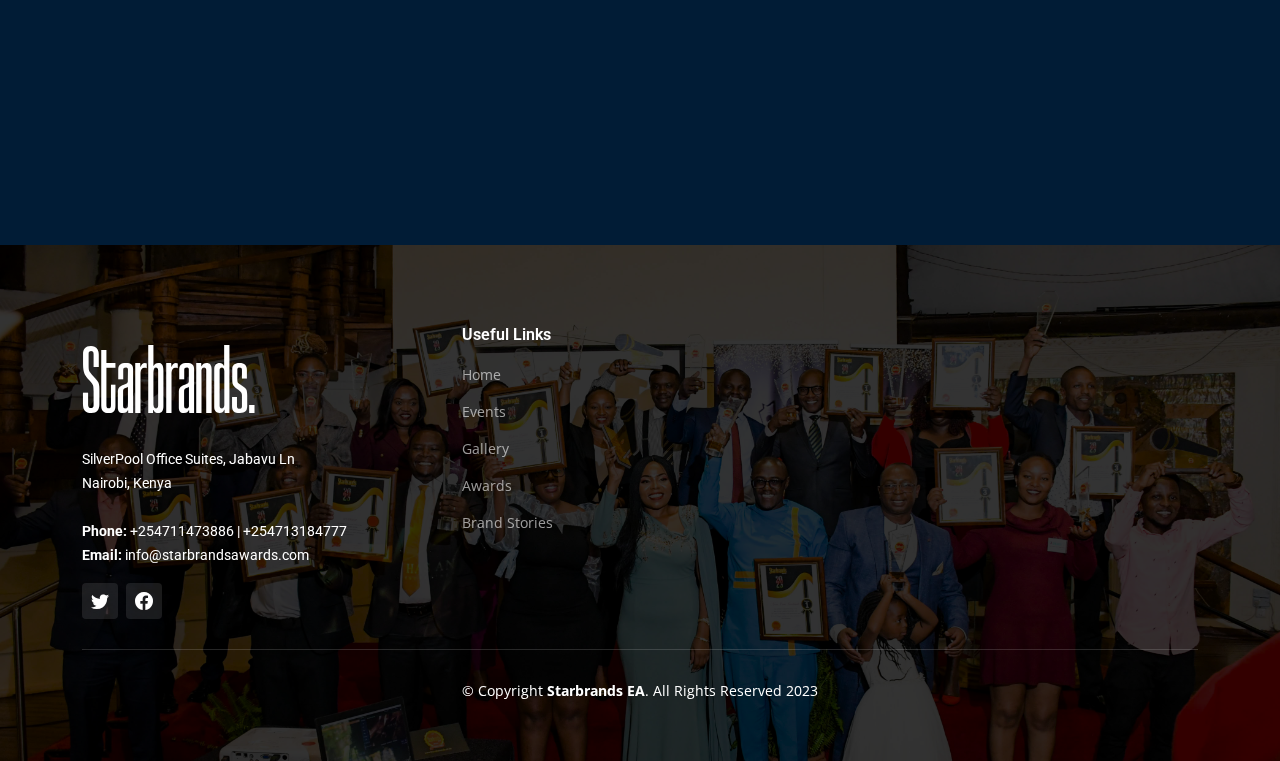
==== commit 55c8cc0f: "partners" ====
--- a/index.html
+++ b/index.html
@@ -696,7 +696,7 @@
               </div>
             </div><!-- End Projects Item -->
 
-            <div class="col-lg-3 col-md-3 col-4 portfolio-item filter-design">
+            <div class="col-lg-2 col-md-3 col-4 portfolio-item filter-design">
               <div class="portfolio-content h-100">
                 <img src="assets/img/projects/design-1.jpg" class="img-fluid" alt="">
                 <div class="portfolio-info">
--- a/assets/css/main.css
+++ b/assets/css/main.css
@@ -948,6 +948,7 @@
 
 .projects .portfolio-content img {
   transition: 0.3s;
+  border-radius: 10px;
 }
 
 .projects .portfolio-content .portfolio-info {
@@ -1008,7 +1009,7 @@
 }
 
 .projects .portfolio-content:hover img {
-  transform: scale(1.1);
+  /* transform: scale(1.1); */
 }
 
 /*--------------------------------------------------------------
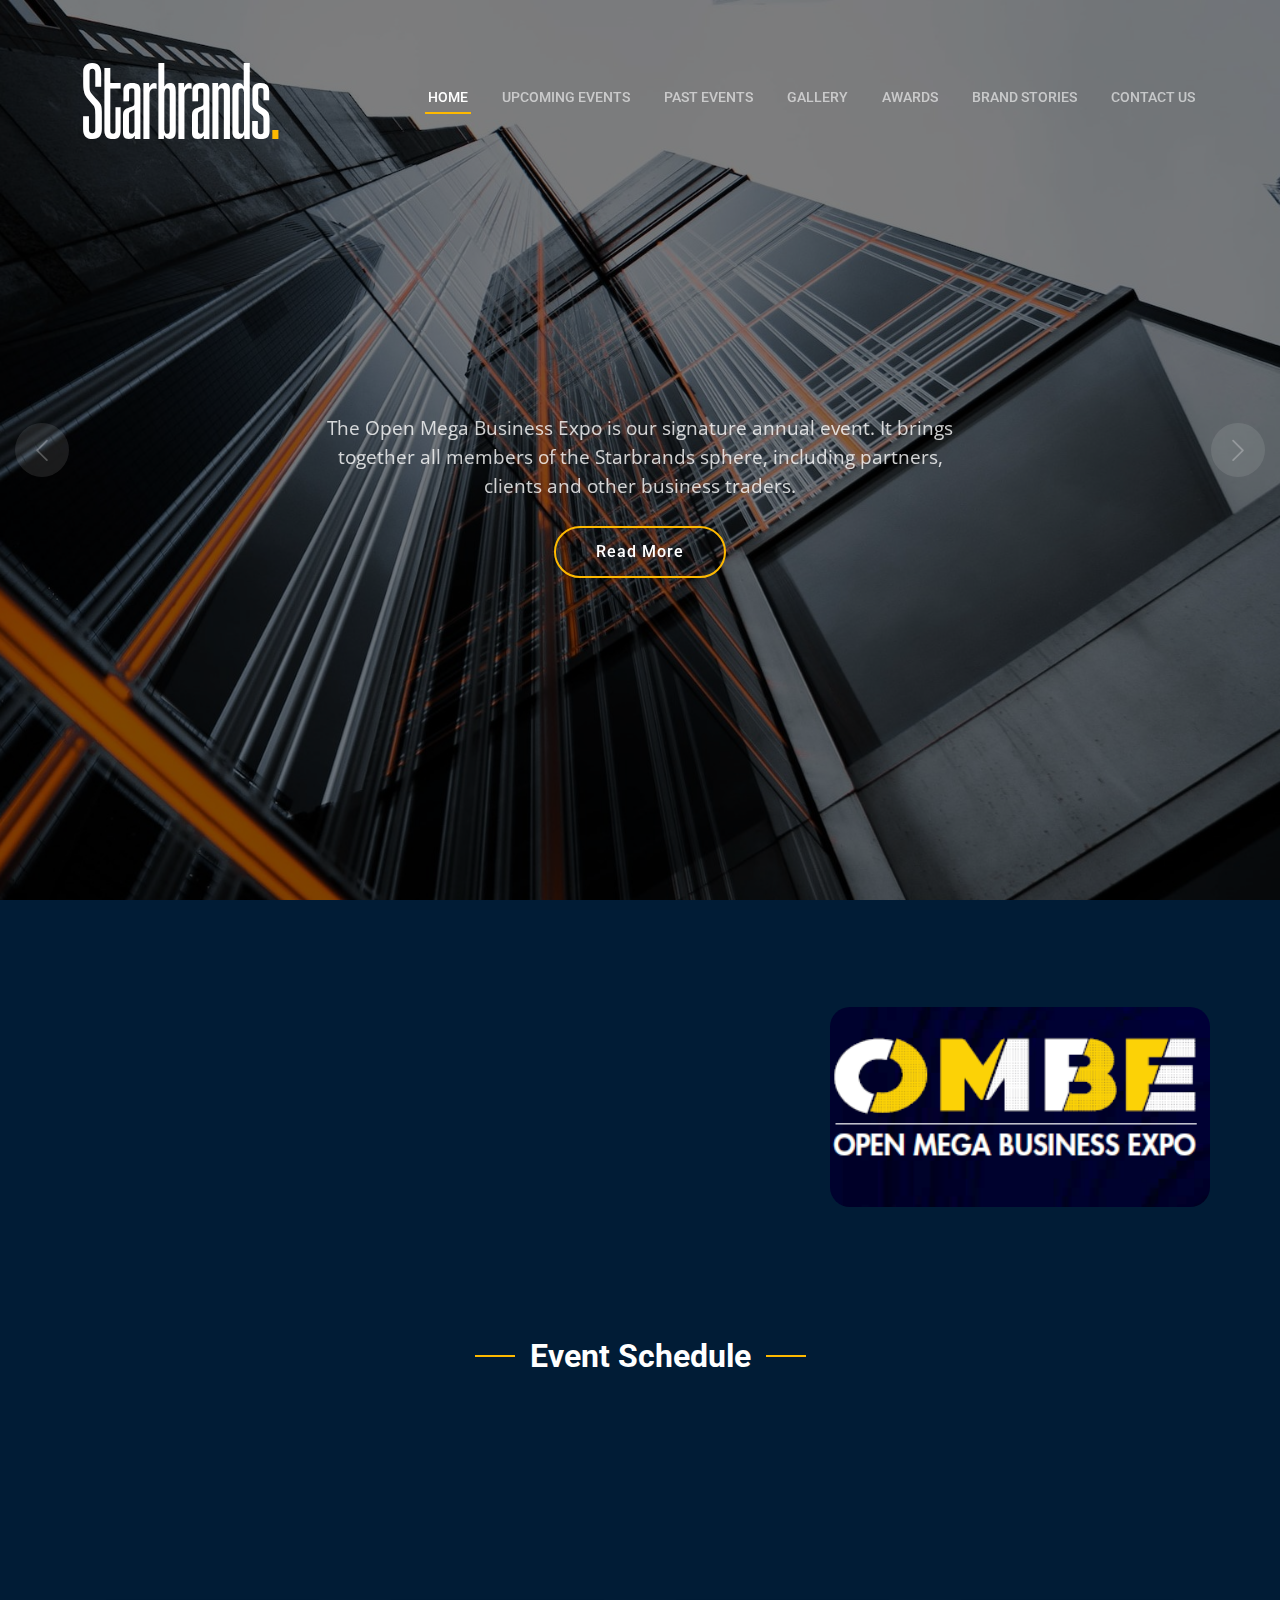
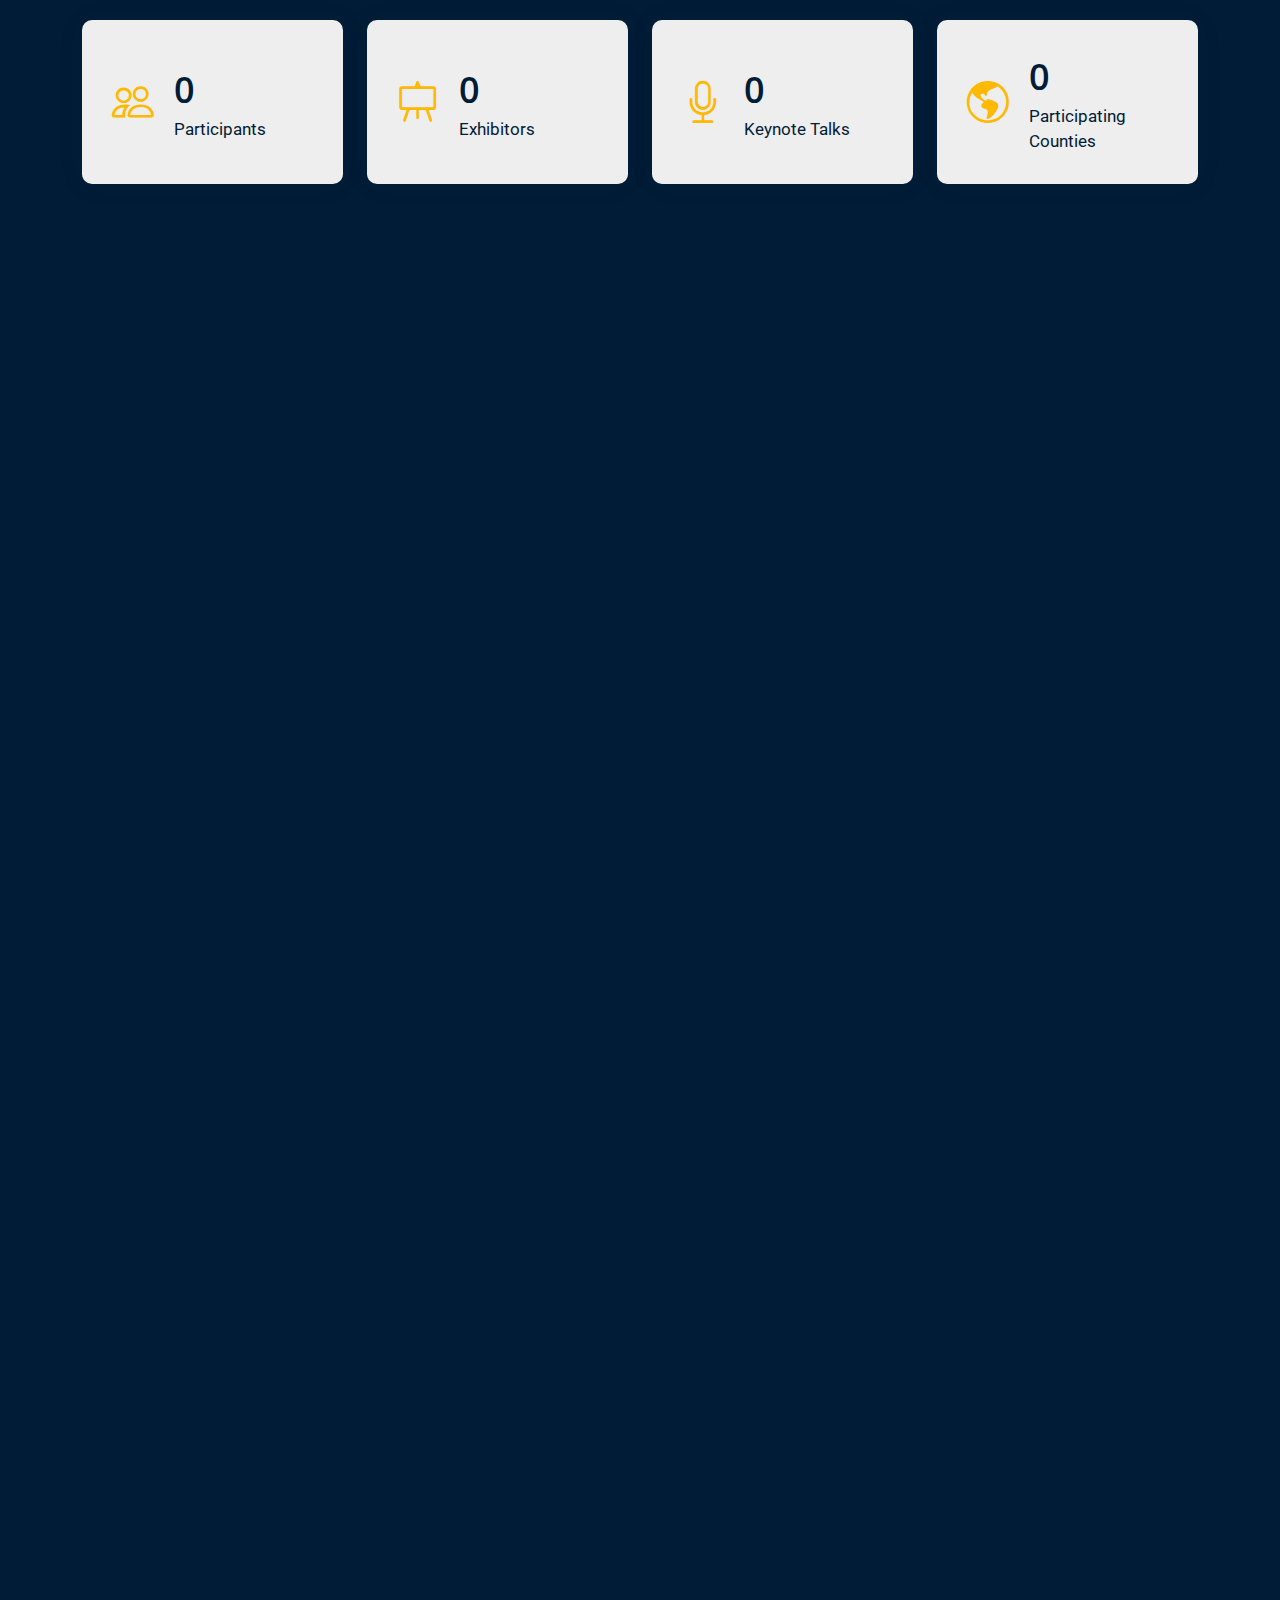
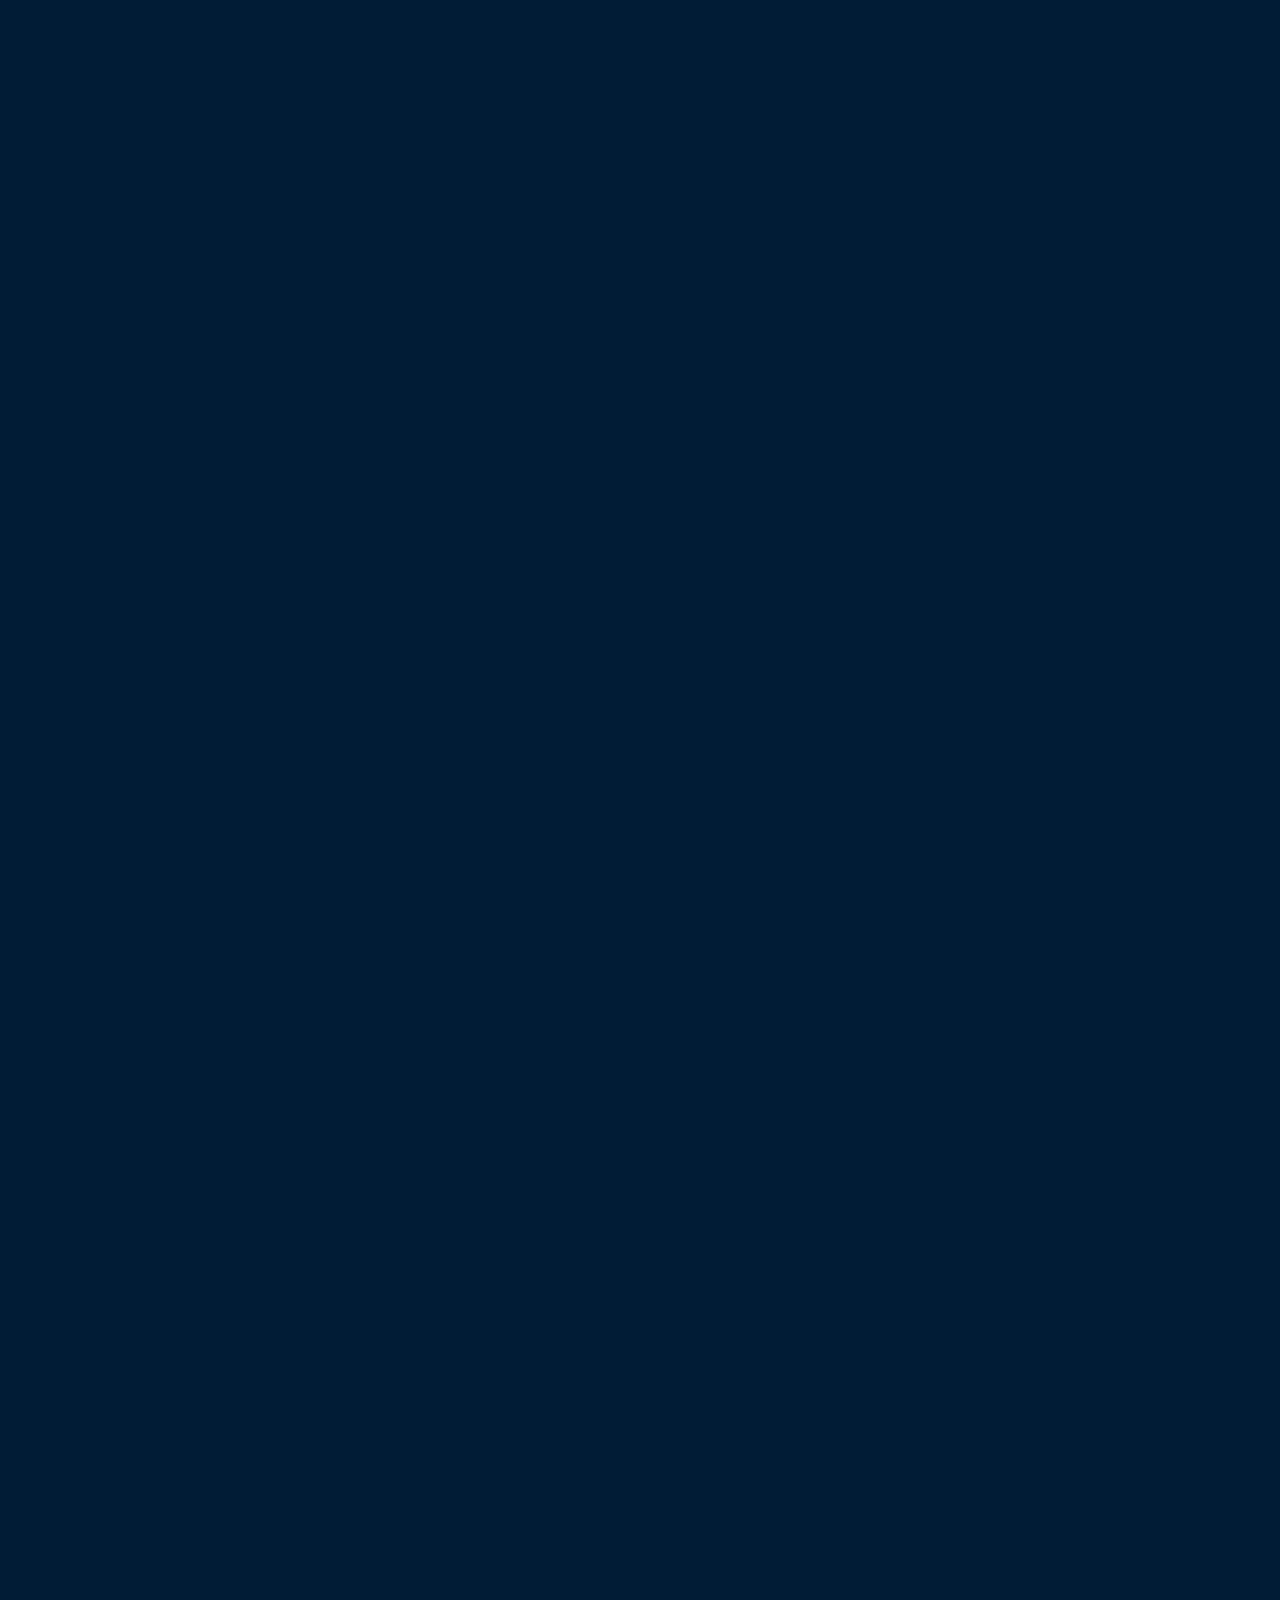
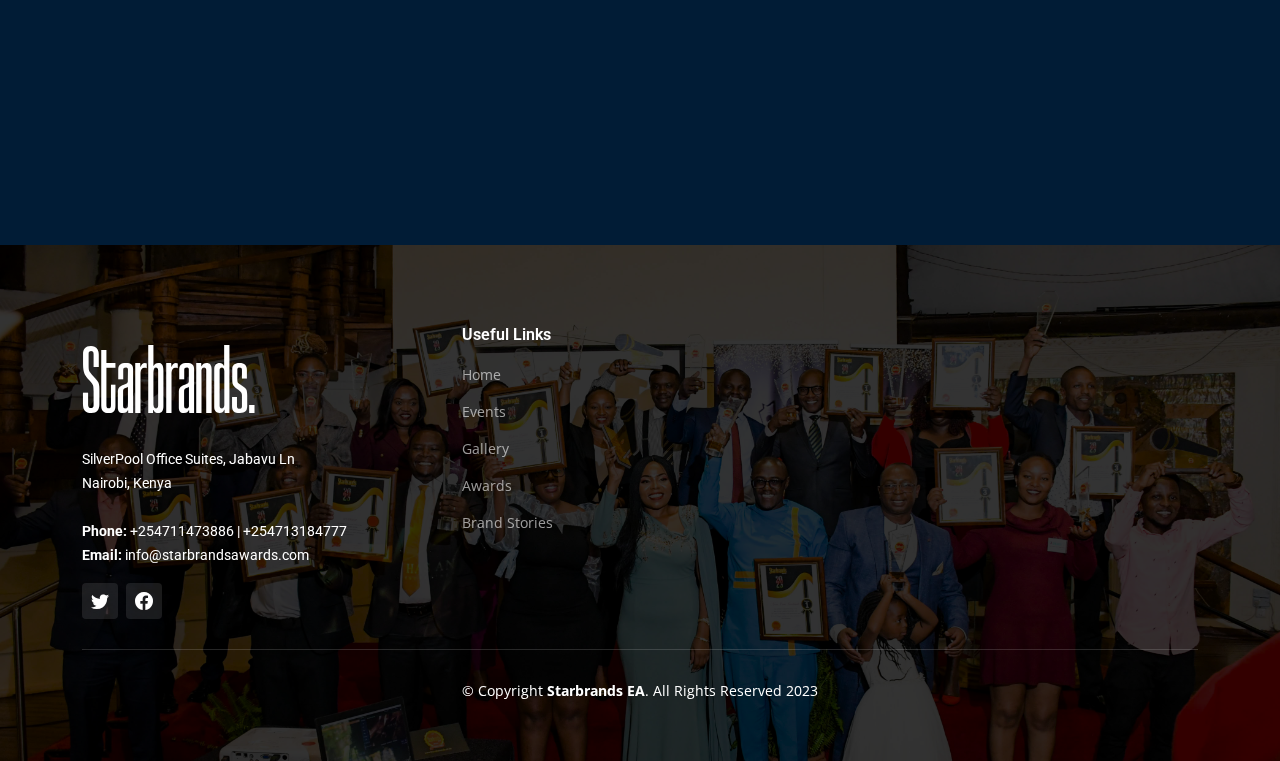
==== commit 756dab6d: "ombe logo" ====
--- a/index.html
+++ b/index.html
@@ -31,6 +31,16 @@
   <!-- Template Main CSS File -->
   <link href="assets/css/main.css" rel="stylesheet">
 
+  <!-- Google tag (gtag.js) -->
+  <script async src="https://www.googletagmanager.com/gtag/js?id=G-8QYGS0RXWK"></script>
+  <script>
+    window.dataLayer = window.dataLayer || [];
+    function gtag() { dataLayer.push(arguments); }
+    gtag('js', new Date());
+
+    gtag('config', 'G-8QYGS0RXWK');
+  </script>
+
 
 </head>
 
@@ -40,7 +50,7 @@
   <header id="header" class="header d-flex align-items-center">
     <div class="container-fluid container-xl d-flex align-items-center justify-content-between">
 
-      <a href="index.html" class="logo d-flex align-items-center">
+      <a href="#header" class="logo d-flex align-items-center">
         <!-- Uncomment the line below if you also wish to use an image logo -->
         <!-- <img src="assets/img/logo.png" alt=""> -->
         <h1 id="starbrands">Starbrands<span>.</span></h1>
@@ -50,7 +60,7 @@
       <i class="mobile-nav-toggle mobile-nav-hide d-none bi bi-x"></i>
       <nav id="navbar" class="navbar">
         <ul>
-          <li><a href="index.html" class="active">Home</a></li>
+          <li><a href="#header" class="active">Home</a></li>
           <!-- <li class="dropdown"><a href="#"><span>Events</span> <i class="bi bi-chevron-down dropdown-indicator"></i></a>
             <ul>
               <li><a href="#">Upcoming Events</a></li>
@@ -99,12 +109,19 @@
 
     <div id="hero-carousel" class="carousel slide" data-bs-ride="carousel" data-bs-interval="5000">
 
-      <div class="carousel-item active" style="background-image: url(assets/img/gallery/old-compressed/8.jpg)"></div>
+      <!-- <div class="carousel-item active" style="background-image: url(assets/img/gallery/trade.jpg)"></div> -->
+      <!-- <div class="carousel-item" style="background-image: url(assets/img/gallery/trade2.jpg)"></div> -->
+      <!-- <div class="carousel-item" style="background-image: url(assets/img/gallery/trade3.jpg)"></div> -->
+      <div class="carousel-item active" style="background-image: url(assets/img/gallery/trade4.jpg)"></div>
+      <!-- <div class="carousel-item" style="background-image: url(assets/img/gallery/trade5.jpg)"></div> -->
+
+      <!-- <div class="carousel-item active" style="background-image: url(assets/img/gallery/old-compressed/8.jpg)"></div>
       <div class="carousel-item" style="background-image: url(assets/img/gallery/old-compressed/17.jpg)"></div>
       <div class="carousel-item" style="background-image: url(assets/img/gallery/new-compressed/19.jpg)"></div>
-      <!-- <div class="carousel-item" style="background-image: url(assets/img/gallery/new-compressed/10.jpg)"></div> -->
-      <div class="carousel-item" style="background-image: url(assets/img/banner2.jpg)"></div>
-      <!-- <div class="carousel-item" style="background-image: url(assets/img/banner2.jpg)"></div>
+      <div class="carousel-item" style="background-image: url(assets/img/banner2.jpg)"></div> -->
+
+      <!-- <div class="carousel-item" style="background-image: url(assets/img/gallery/new-compressed/10.jpg)"></div>
+      <div class="carousel-item" style="background-image: url(assets/img/banner2.jpg)"></div> 
       <div class="carousel-item" style="background-image: url(assets/img/banner2.jpg)"></div>
       <div class="carousel-item" style="background-image: url(assets/img/banner3.jpg)"></div> -->
 
@@ -126,21 +143,22 @@
     <section id="get-started" class="get-started section-bg">
       <div class="container">
 
-        <div class="row justify-content-between gy-4">
-
-          <div class="col-lg-8 d-flex align-items-center" data-aos="fade-up">
+        <div class="row justify-content-between align-items-center gy-4">
+
+          <div class="col-12 col-lg-8 d-flex align-items-center" data-aos="fade-up">
             <div class="content">
               <h3>OPEN MEGA BUSINESS EXPO</h3>
               <p>The open mega business expo is our signature annual event. It brings together all members of the
-                Starbrands
-                sphere, including partners, clients and other business traders. It features 3 days of exciting
-                exhibitions,
-                demos, inspiring
-                business talks and networking. It’s the perfect opportunity to gain visibility and forge professional
-                connections with other businesses and potential
-                clients.</p>
-
-            </div>
+                Starbrands sphere, including partners, clients and other business traders. It features 3 days of
+                exciting
+                exhibitions, demos, inspiring business talks and networking. It’s the perfect opportunity to gain
+                visibility and forge professional
+                connections with other businesses and potential clients.</p>
+
+            </div>
+          </div>
+          <div class="col-12 col-lg-4 img-bg aos-init aos-animate"
+            style="background-image: url(assets/img/ombe-logo2.PNG);" data-aos="zoom-in" data-aos-delay="100">
           </div>
         </div>
 
--- a/assets/css/main.css
+++ b/assets/css/main.css
@@ -562,6 +562,14 @@
   padding: 30px 0;
 }
 
+.get-started .img-bg {
+  background-size: cover;
+  background-position: center center;
+  min-height: 200px;
+  min-width: 200px;
+  border-radius: 20px;
+}
+
 .get-started .content h3 {
   font-size: 36px;
   /* color: var(--color-secondary); */
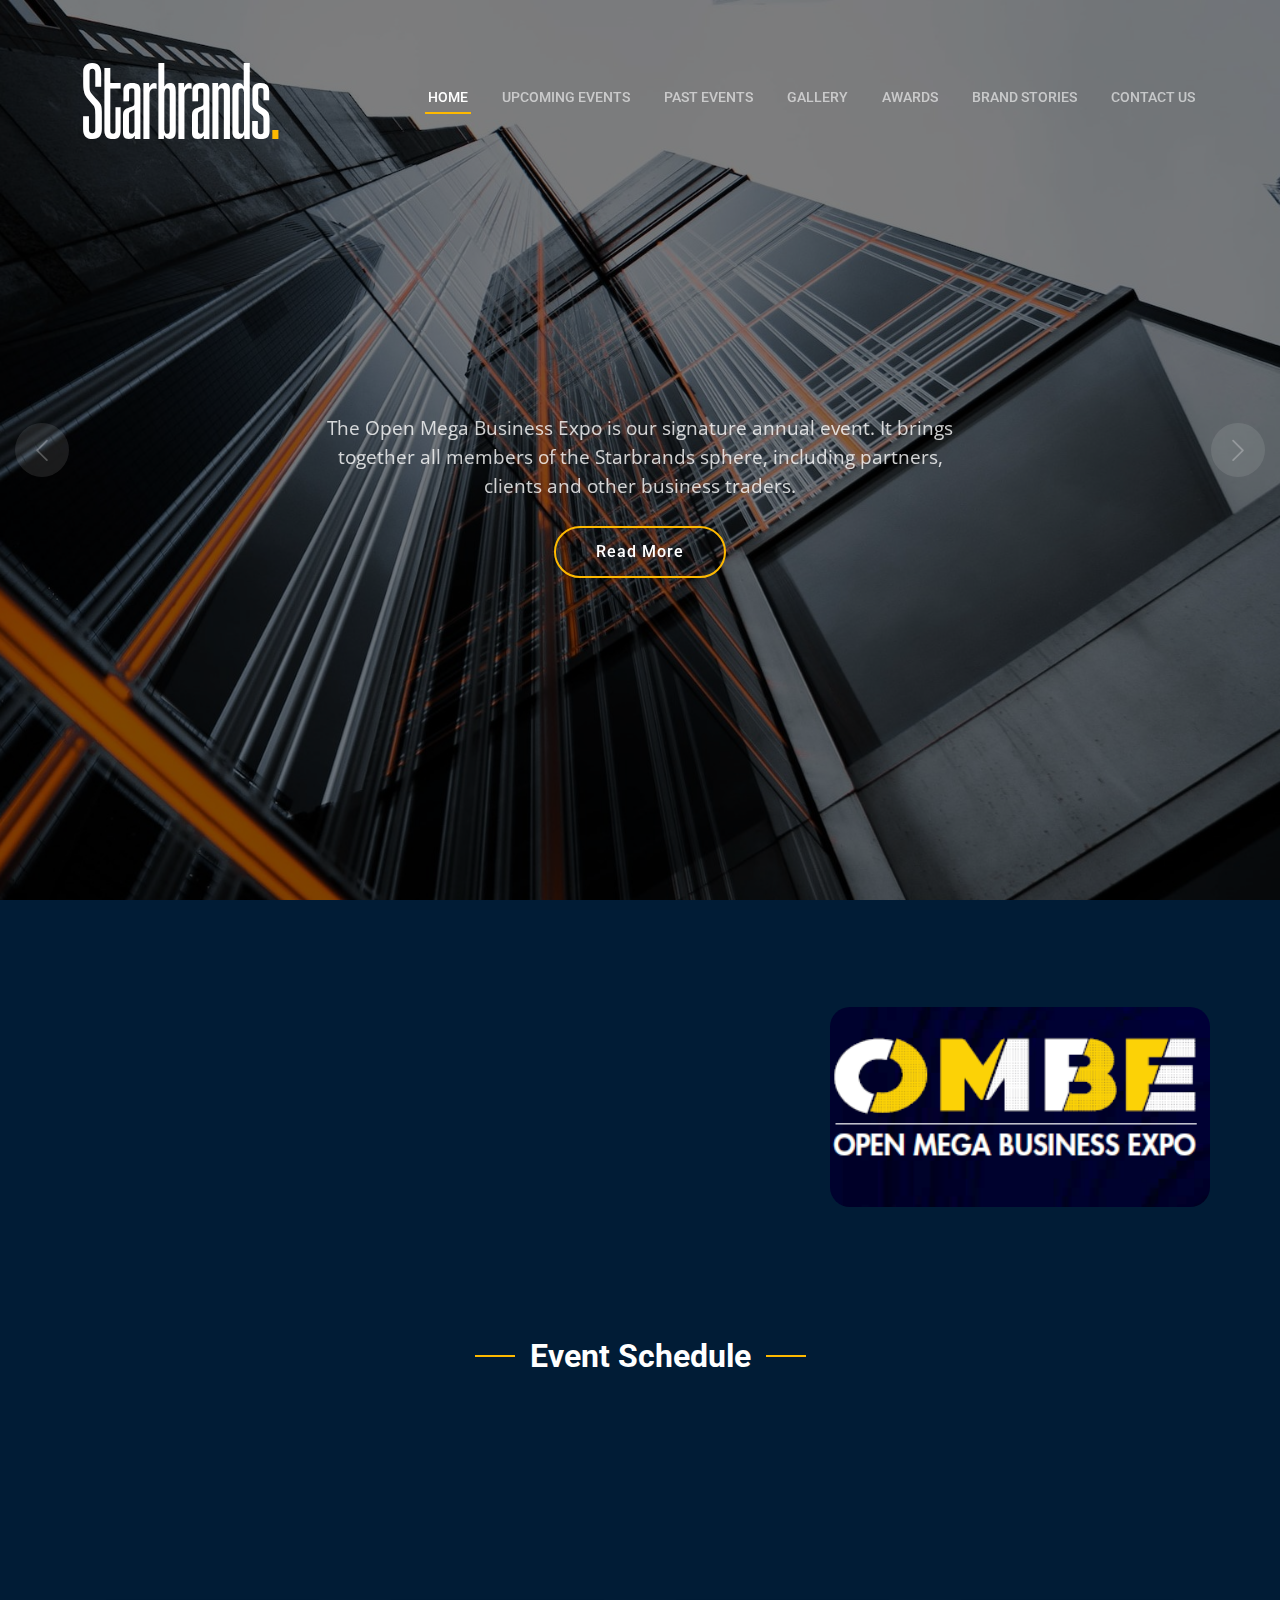
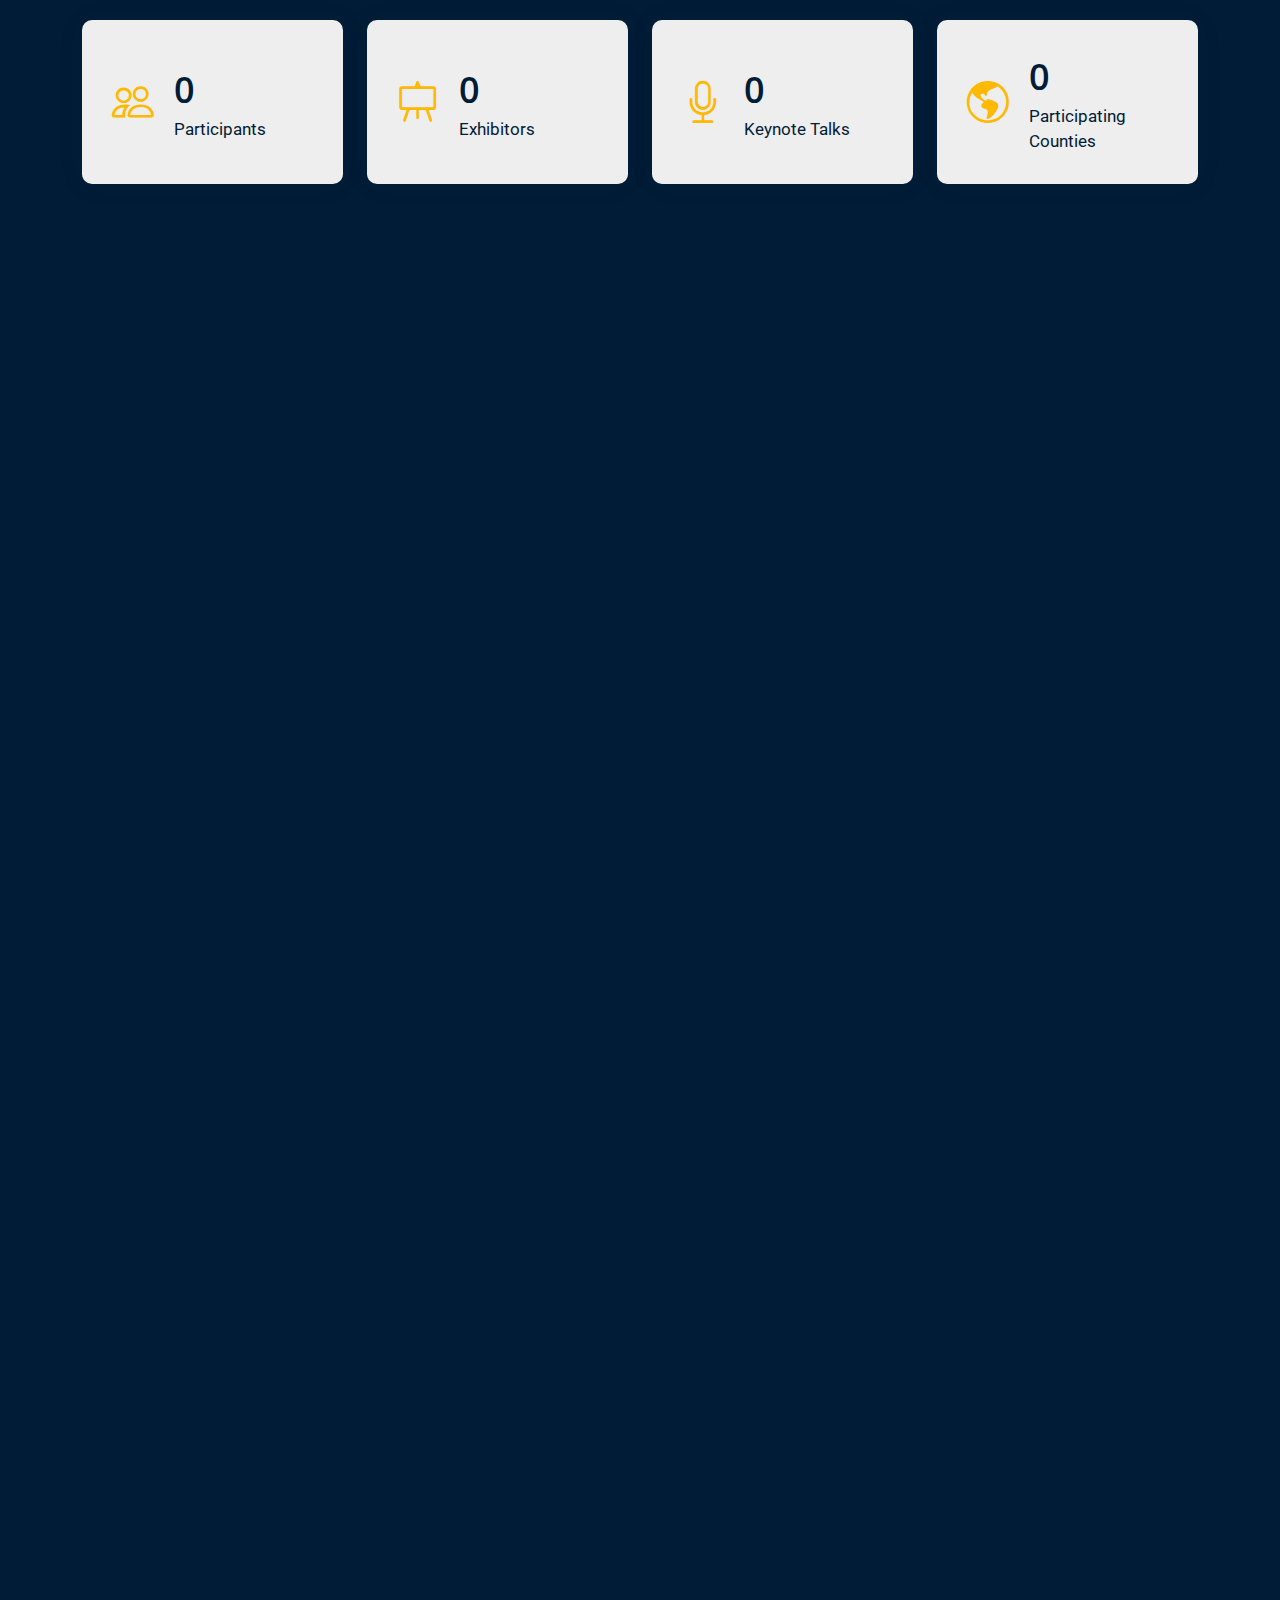
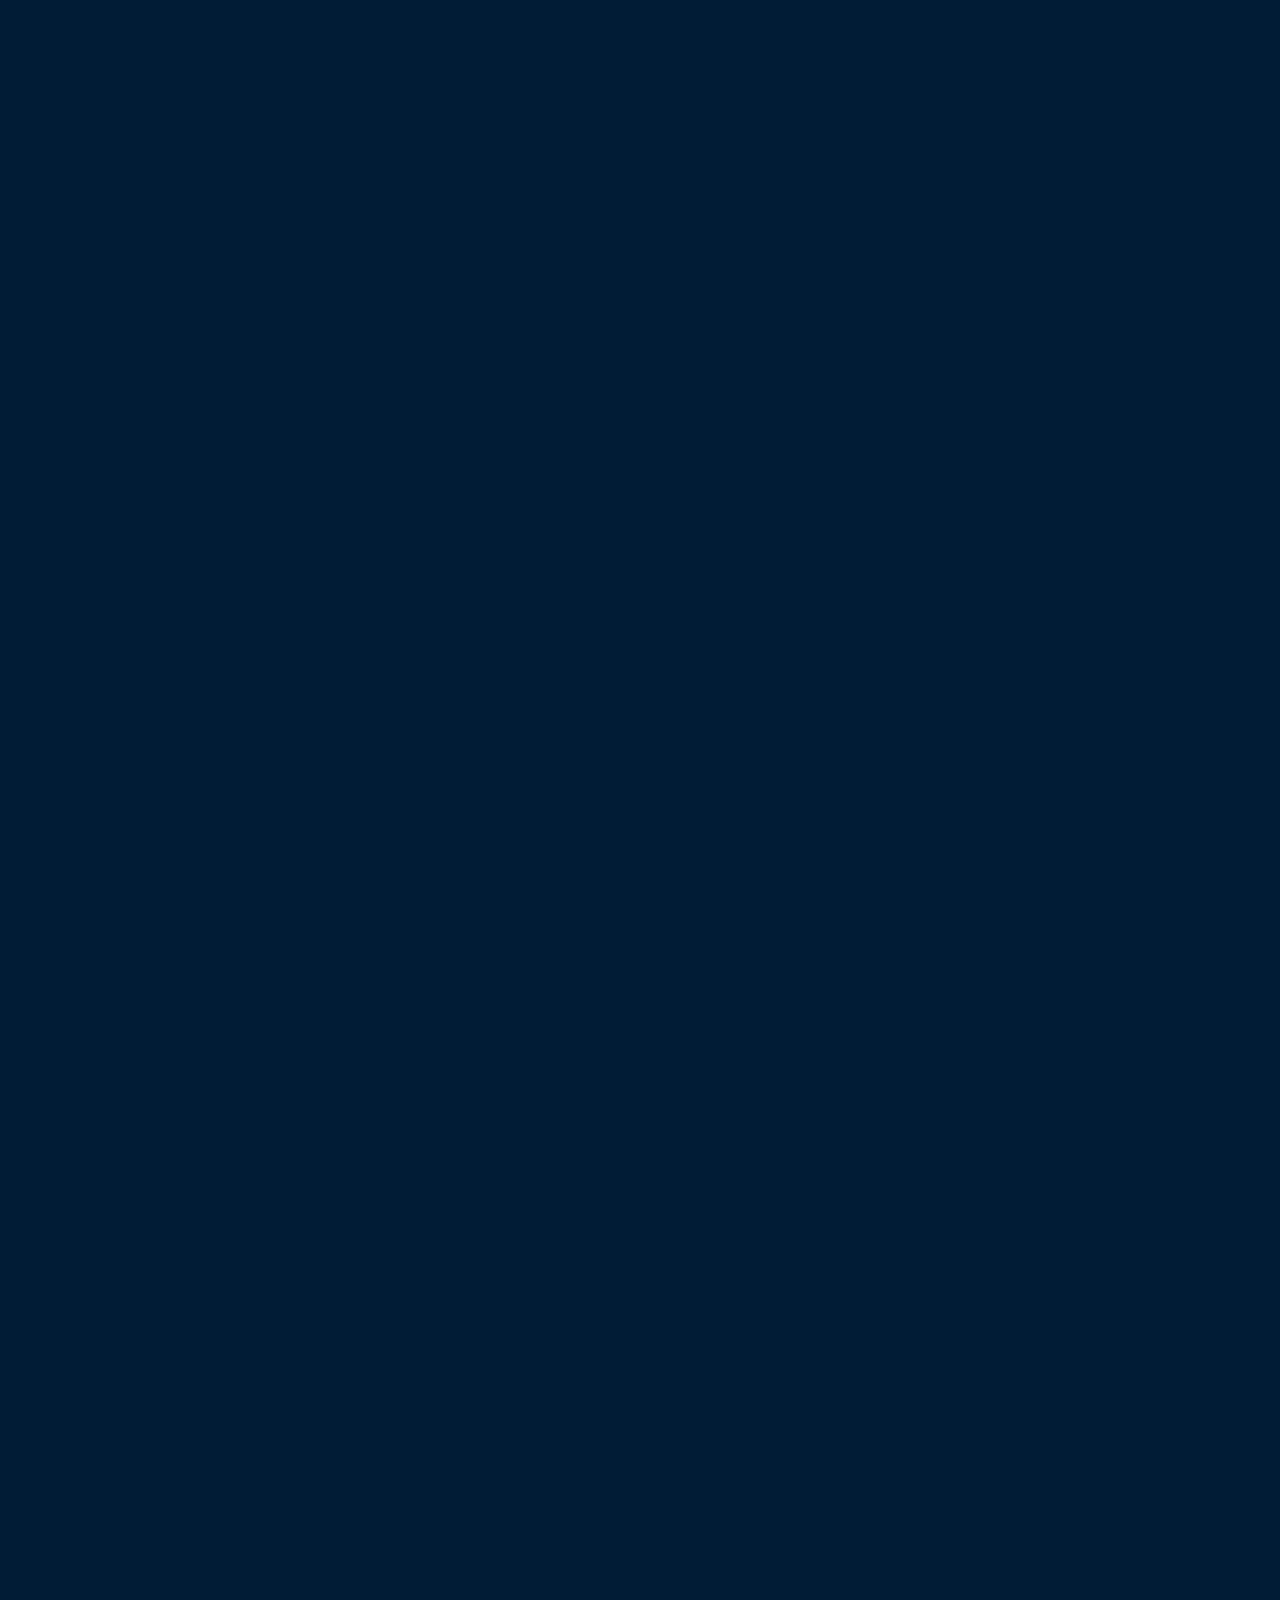
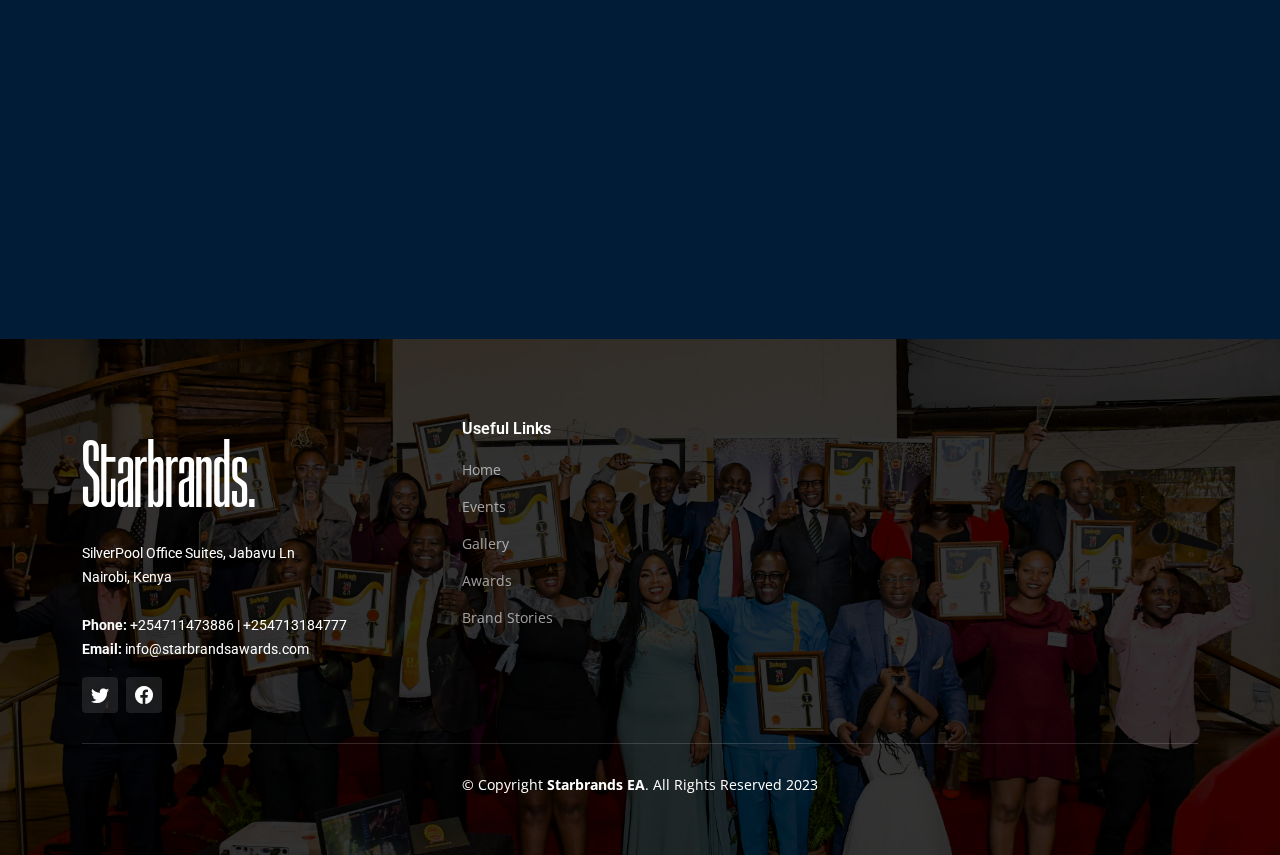
==== commit 7d9c64f3: "brochure commit" ====
--- a/index.html
+++ b/index.html
@@ -598,6 +598,8 @@
           </div><!-- End tab content item -->
 
         </div>
+        <a data-aos="fade-up" data-aos-delay="200" href="../Starbrands/assets/pdf/EXHIBITORS BRONCHURE.pdf" class="btn-get-started" target="_blank" download>Download Brochure</a>
+
 
       </div>
     </section><!-- End Features Section -->
@@ -641,7 +643,7 @@
             </div>
             <div class="member-info text-center">
               <h4>Hon. Moses Kuria</h4>
-              <span>CS, Ministry of Trade & Investments</span>
+              <span>CS, Public Service, Performance and Delivery Management</span>
 
             </div>
           </div><!-- End Team Member -->
--- a/assets/css/main.css
+++ b/assets/css/main.css
@@ -907,6 +907,25 @@
   width: 90%;
 }
 
+.features .btn-get-started {
+  font-family: var(--font-primary);
+  font-weight: 500;
+  font-size: 1rem;
+  letter-spacing: 1px;
+  display: inline-block;
+  padding: 12px 40px;
+  border-radius: 50px;
+  transition: 0.5s;
+  margin: 10px;
+  color: #fff;
+  border: 2px solid var(--color-primary);
+}
+
+.features .btn-get-started:hover {
+  background: var(--color-primary);
+}
+
+
 /*--------------------------------------------------------------
 # Our Projects Section
 --------------------------------------------------------------*/
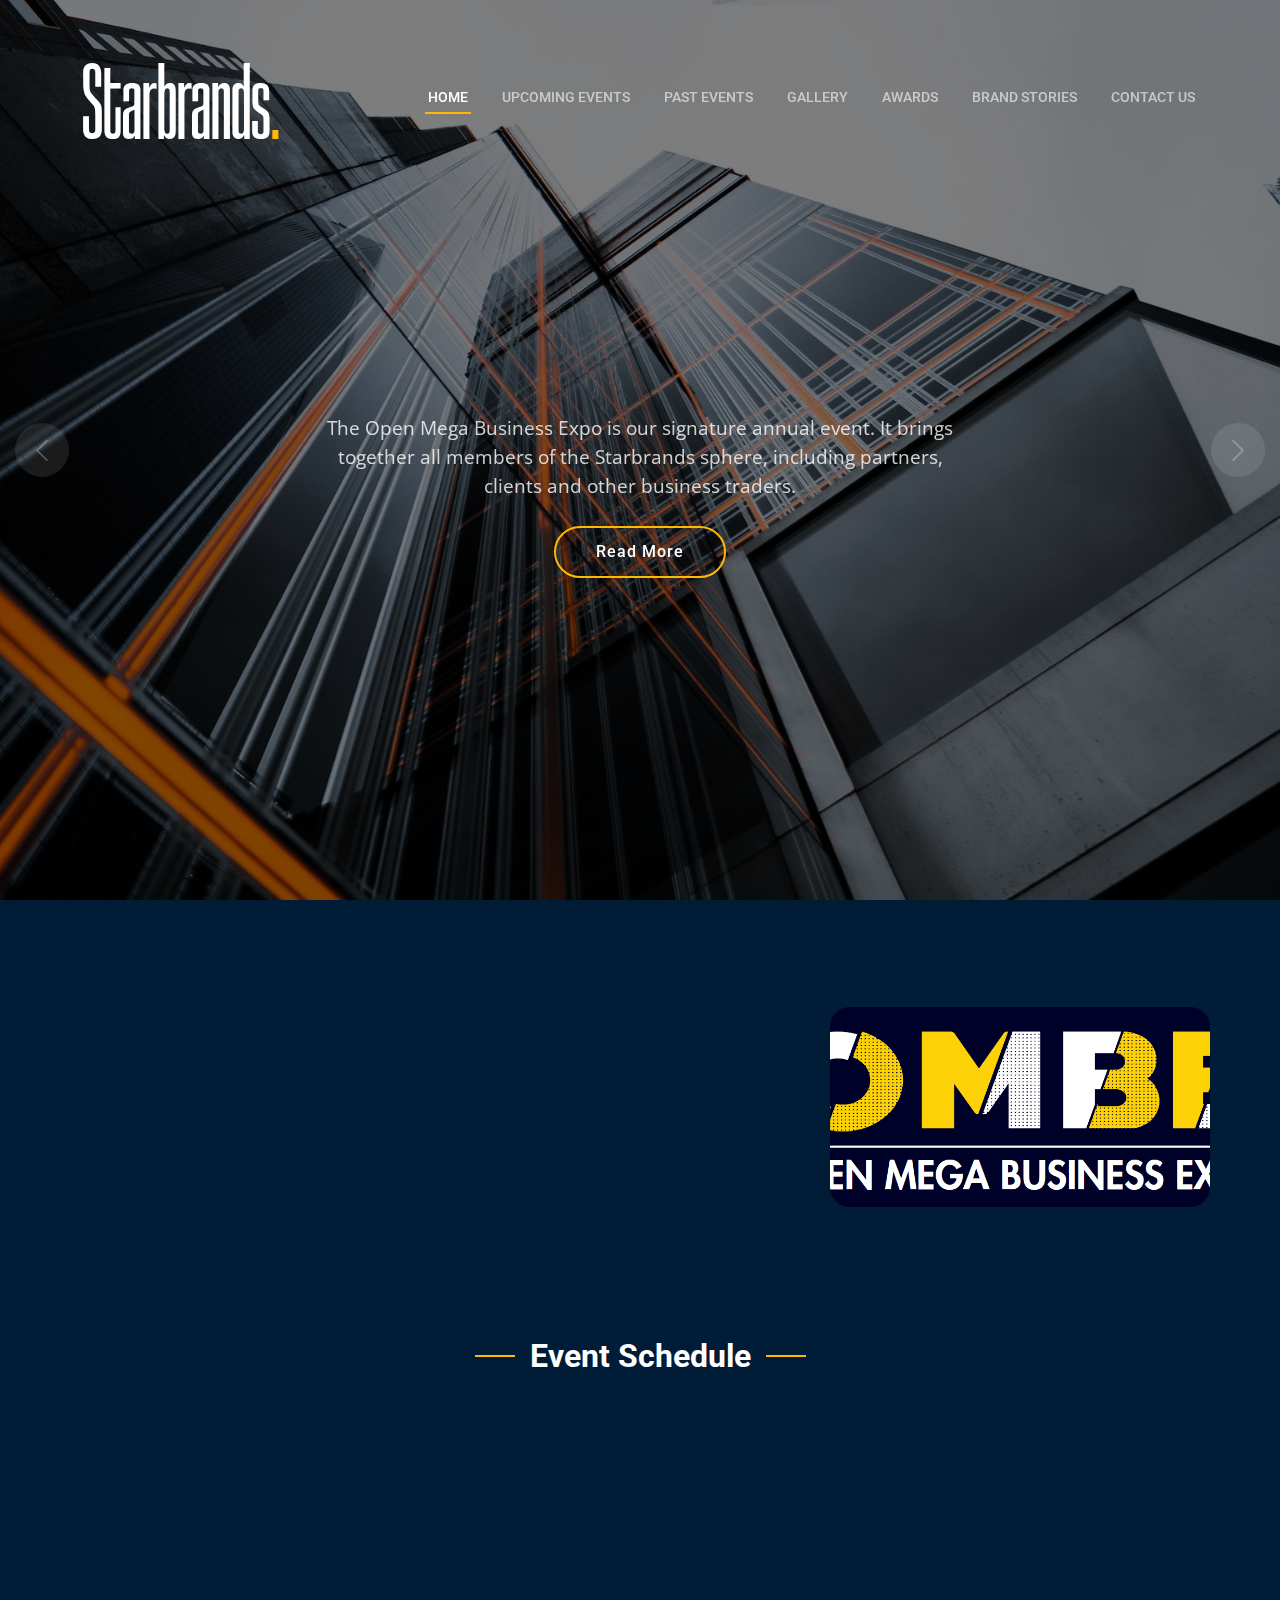
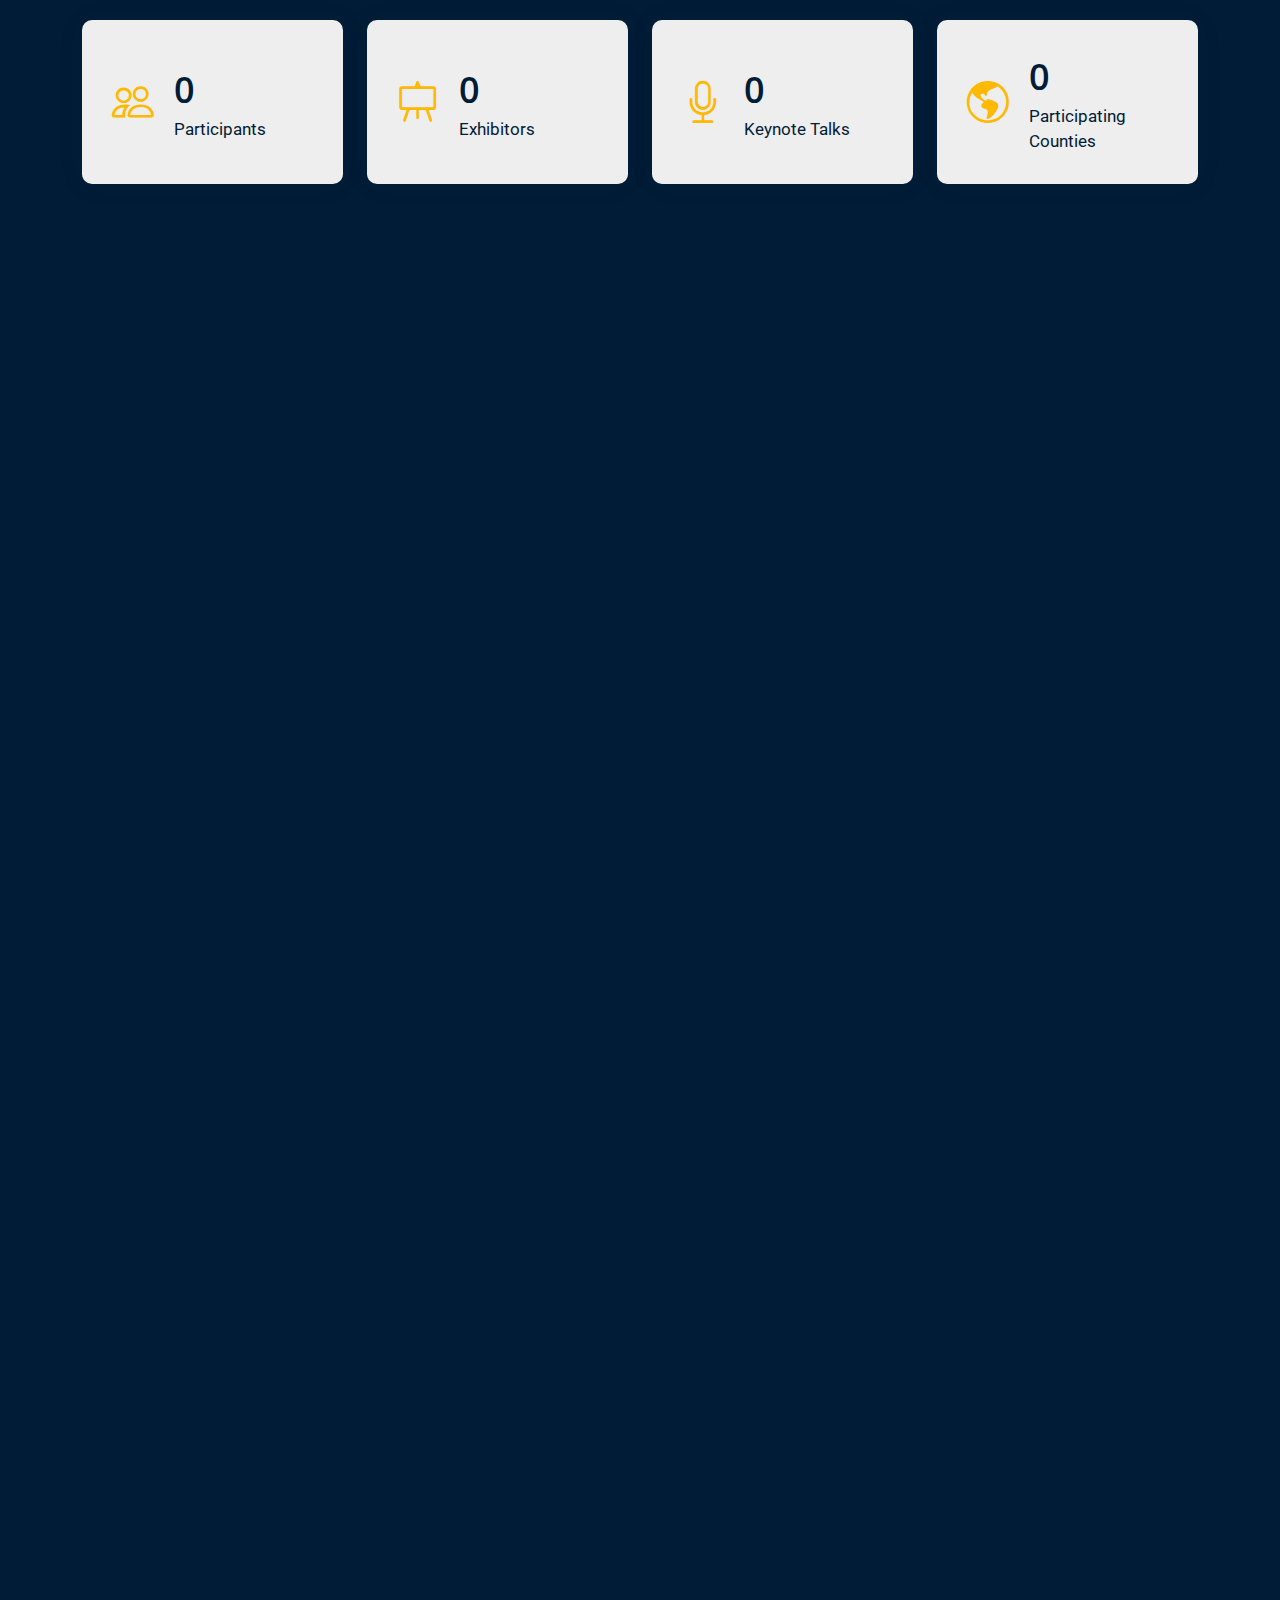
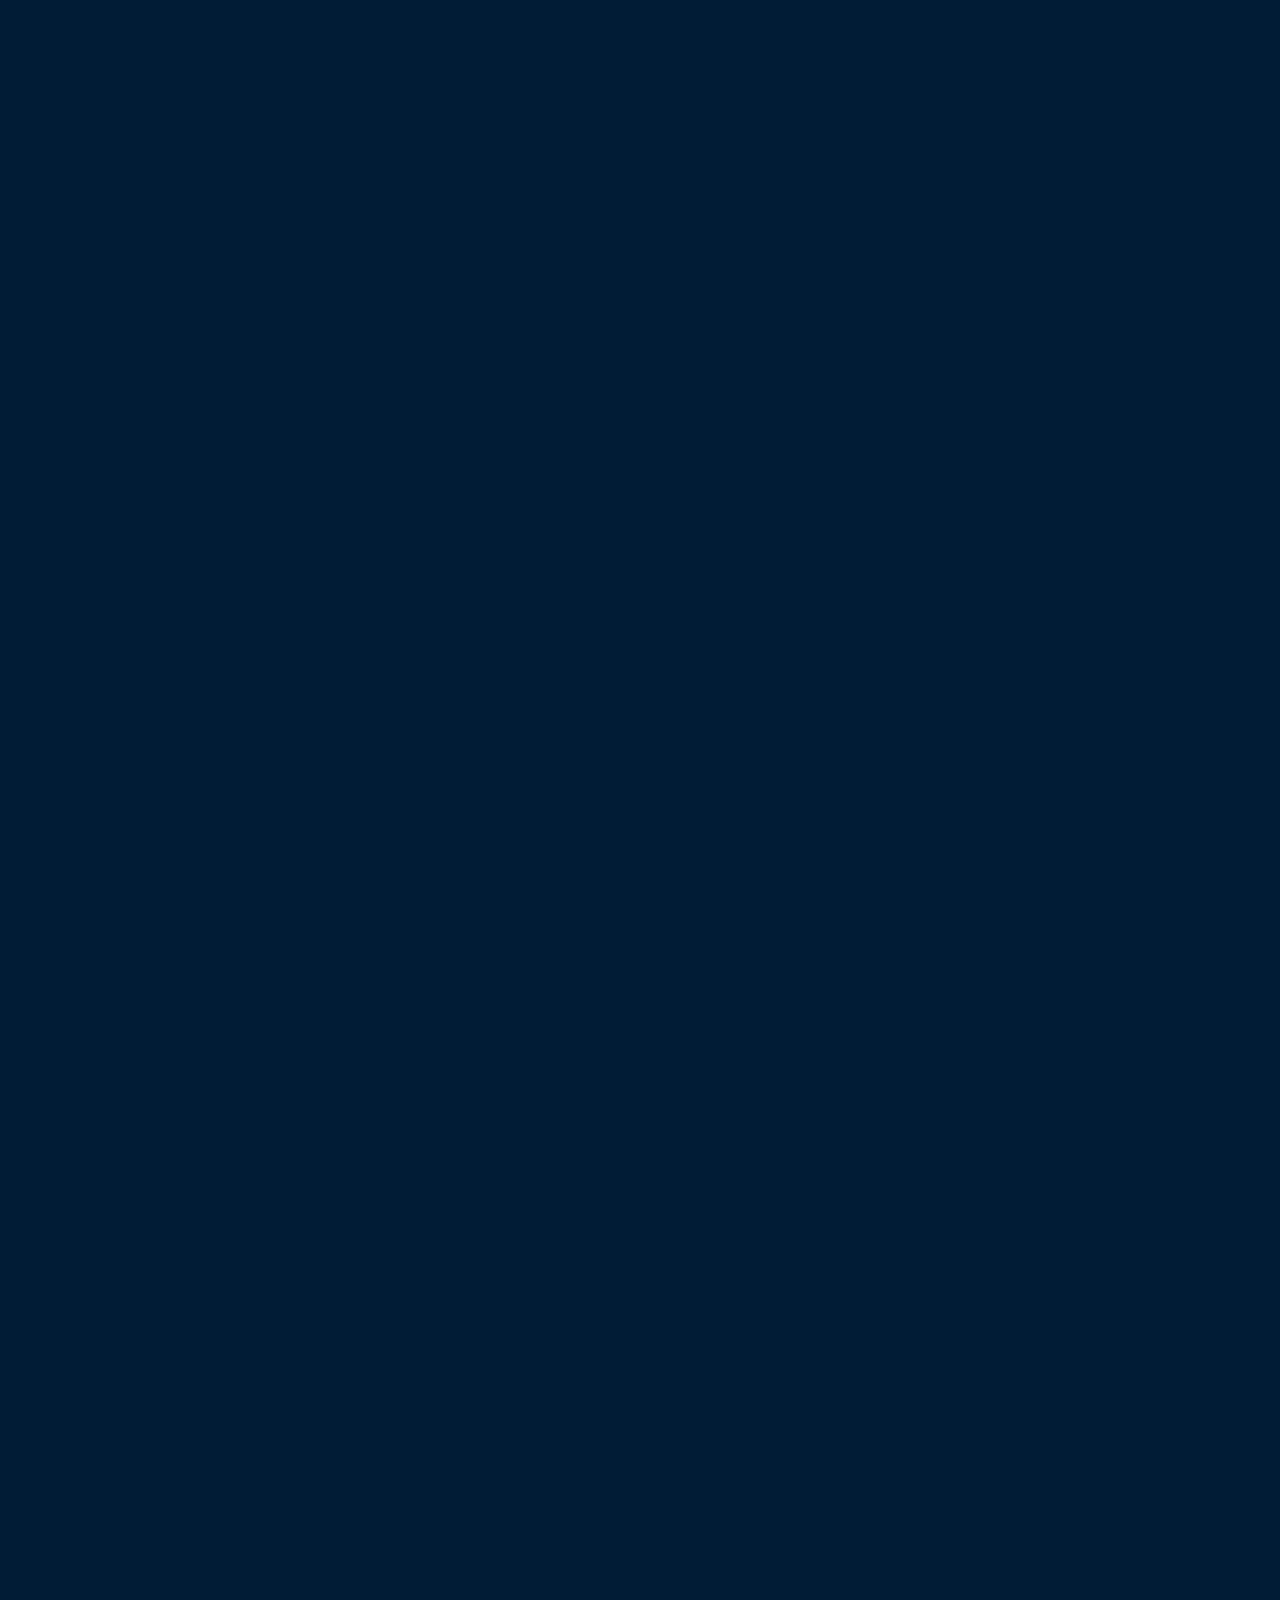
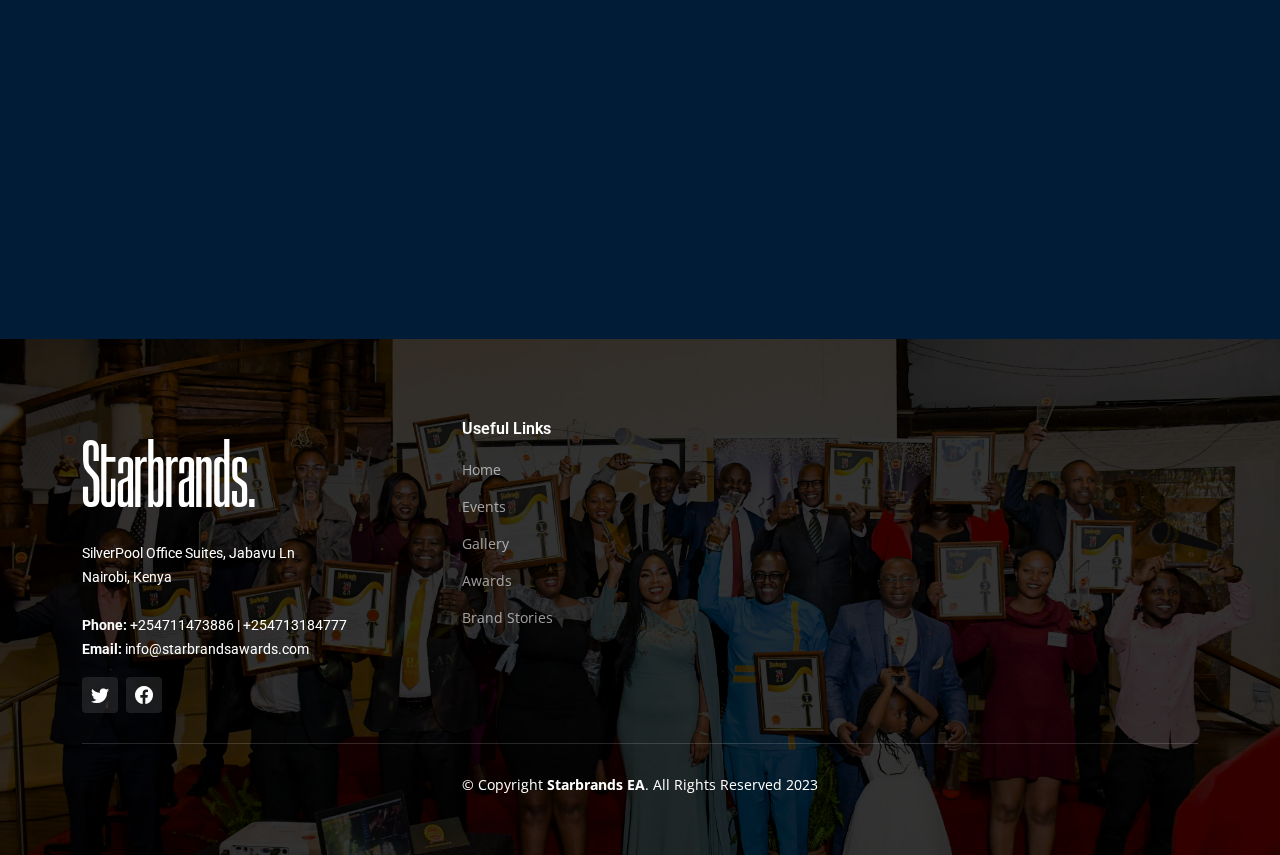
==== commit f05ba13a: "brochure bug fix" ====
--- a/index.html
+++ b/index.html
@@ -158,7 +158,7 @@
             </div>
           </div>
           <div class="col-12 col-lg-4 img-bg aos-init aos-animate"
-            style="background-image: url(assets/img/ombe-logo2.PNG);" data-aos="zoom-in" data-aos-delay="100">
+            style="background-image: url(assets/img/ombe-logo3.PNG);" data-aos="zoom-in" data-aos-delay="100">
           </div>
         </div>
 
@@ -598,7 +598,7 @@
           </div><!-- End tab content item -->
 
         </div>
-        <a data-aos="fade-up" data-aos-delay="200" href="../Starbrands/assets/pdf/EXHIBITORS BRONCHURE.pdf" class="btn-get-started" target="_blank" download>Download Brochure</a>
+        <a data-aos="fade-up" data-aos-delay="200" href="/assets/pdf/EXHIBITORS BRONCHURE.pdf" class="btn-get-started" target="_blank" >Download Brochure</a>
 
 
       </div>
--- a/assets/css/main.css
+++ b/assets/css/main.css
@@ -565,6 +565,8 @@
 .get-started .img-bg {
   background-size: cover;
   background-position: center center;
+  /* width: auto;
+  height: auto; */
   min-height: 200px;
   min-width: 200px;
   border-radius: 20px;
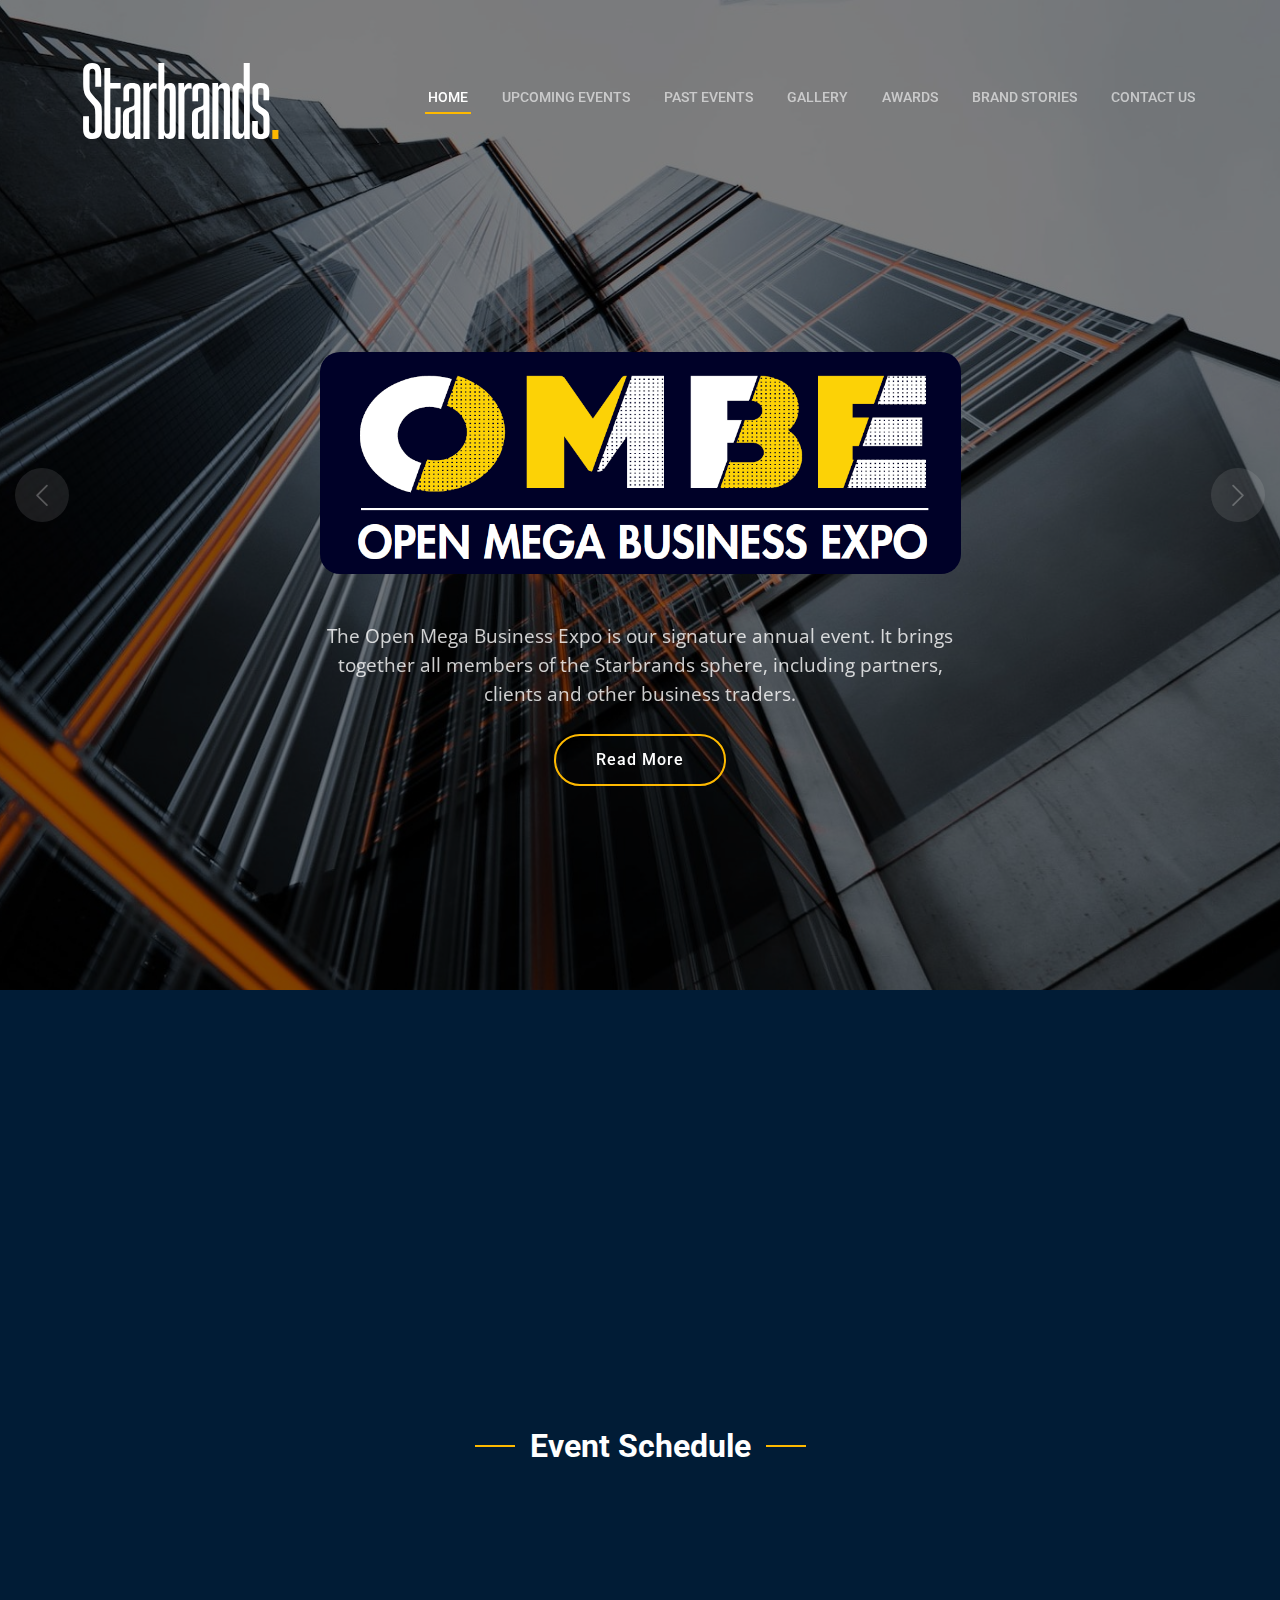
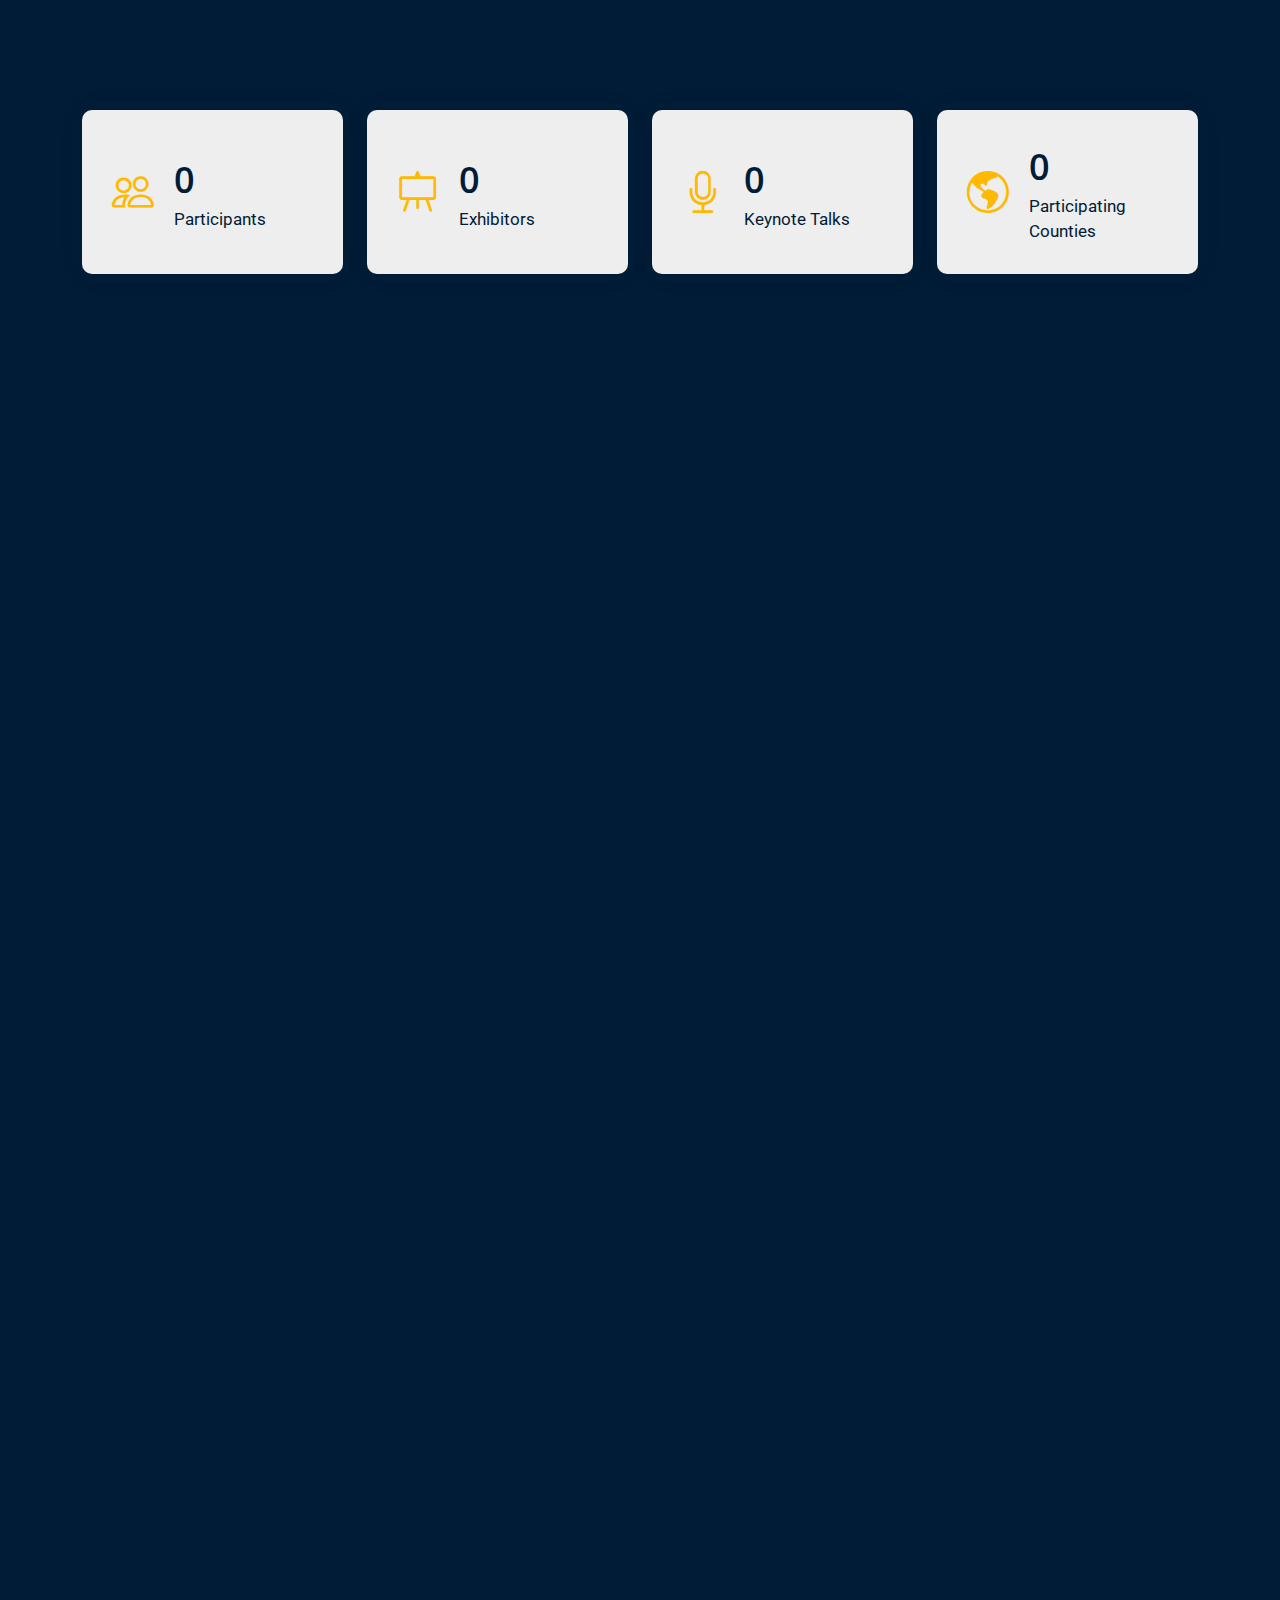
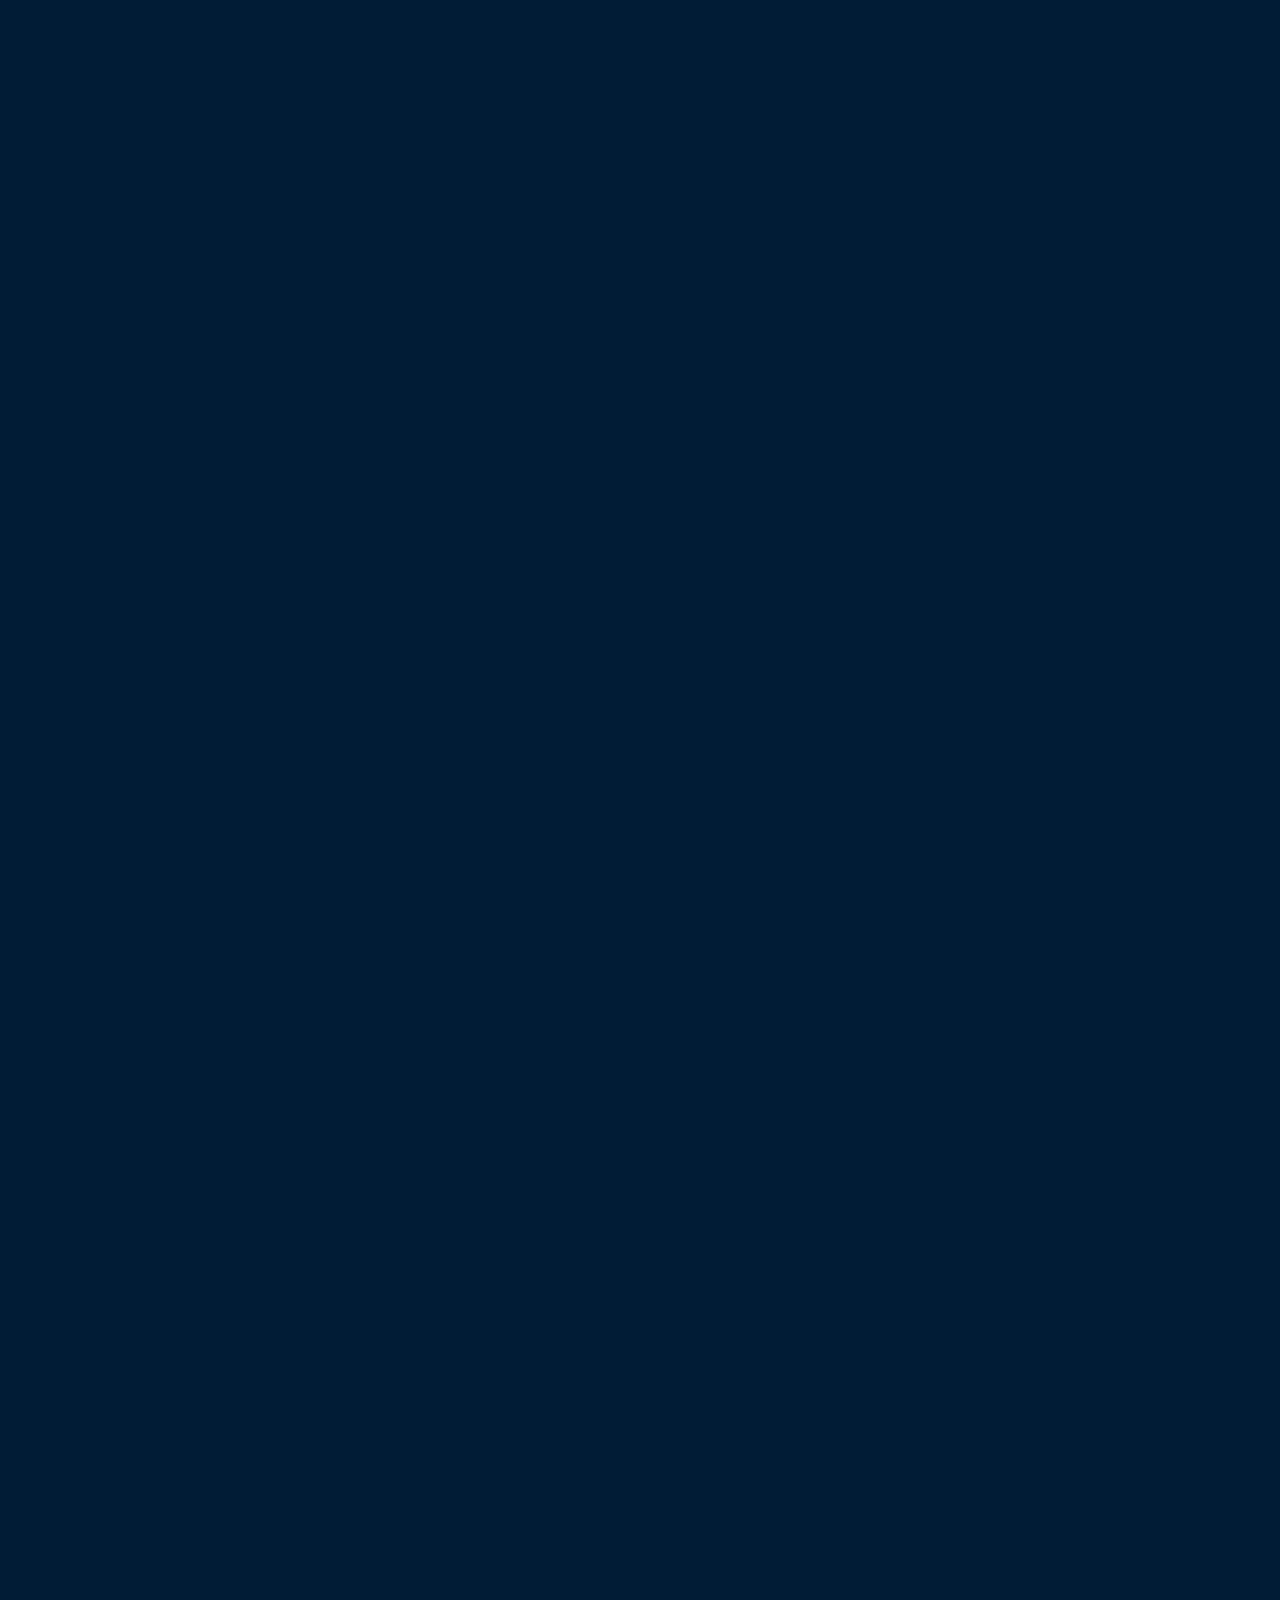
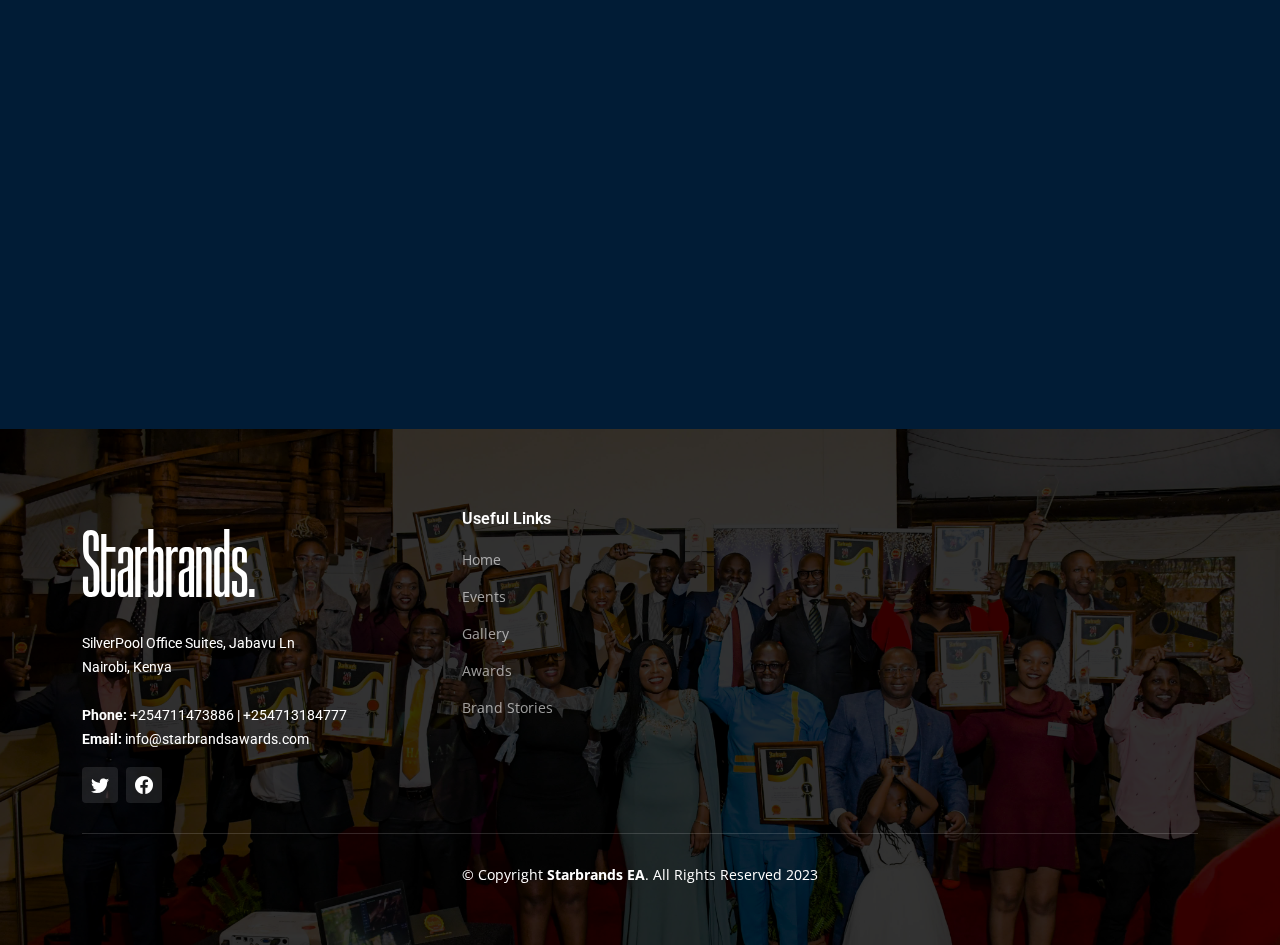
==== commit 34972342: "moving logo" ====
--- a/index.html
+++ b/index.html
@@ -98,6 +98,10 @@
         <div class="row justify-content-center">
           <div class="col-lg-7 text-center">
             <!-- <h2 data-aos="fade-down"> <span> OMBE - 2023</span></h2> -->
+            <div class="col-12 col-lg-4 img-bg aos-init aos-animate"
+              style="background-image: url(assets/img/ombe-logo3.PNG);" data-aos="zoom-in" data-aos-delay="100">
+            </div>
+
             <p data-aos="fade-up">The Open Mega Business Expo is our signature annual event.
               It brings together all members of the Starbrands sphere, including
               partners, clients and other business traders.</p>
@@ -157,9 +161,9 @@
 
             </div>
           </div>
-          <div class="col-12 col-lg-4 img-bg aos-init aos-animate"
+          <!-- <div class="col-12 col-lg-4 img-bg aos-init aos-animate"
             style="background-image: url(assets/img/ombe-logo3.PNG);" data-aos="zoom-in" data-aos-delay="100">
-          </div>
+          </div> -->
         </div>
 
       </div>
@@ -598,7 +602,8 @@
           </div><!-- End tab content item -->
 
         </div>
-        <a data-aos="fade-up" data-aos-delay="200" href="/assets/pdf/EXHIBITORS BRONCHURE.pdf" class="btn-get-started" target="_blank" >Download Brochure</a>
+        <a data-aos="fade-up" data-aos-delay="200" href="/assets/pdf/EXHIBITORS BRONCHURE.pdf" class="btn-get-started"
+          target="_blank">Download Brochure</a>
 
 
       </div>
--- a/assets/css/main.css
+++ b/assets/css/main.css
@@ -1913,12 +1913,12 @@
 }
 
 .hero .container{
-  margin-top: 8%;
+  margin-top: 2%;
 }
 
 .hero .carousel {
   width: 100%;
-  min-height: 100vh;
+  min-height: 110vh;
   padding: 80px 0;
   margin: 0;
   position: relative;
@@ -1952,6 +1952,15 @@
   .hero .info {
     padding: 0 50px;
   }
+}
+
+.hero .img-bg {
+  background-size: cover;
+  background-position: center center;
+  height: 100%;
+  width: auto;
+  border-radius: 20px;
+  margin-bottom: 3rem;
 }
 
 .hero .info h2 {
